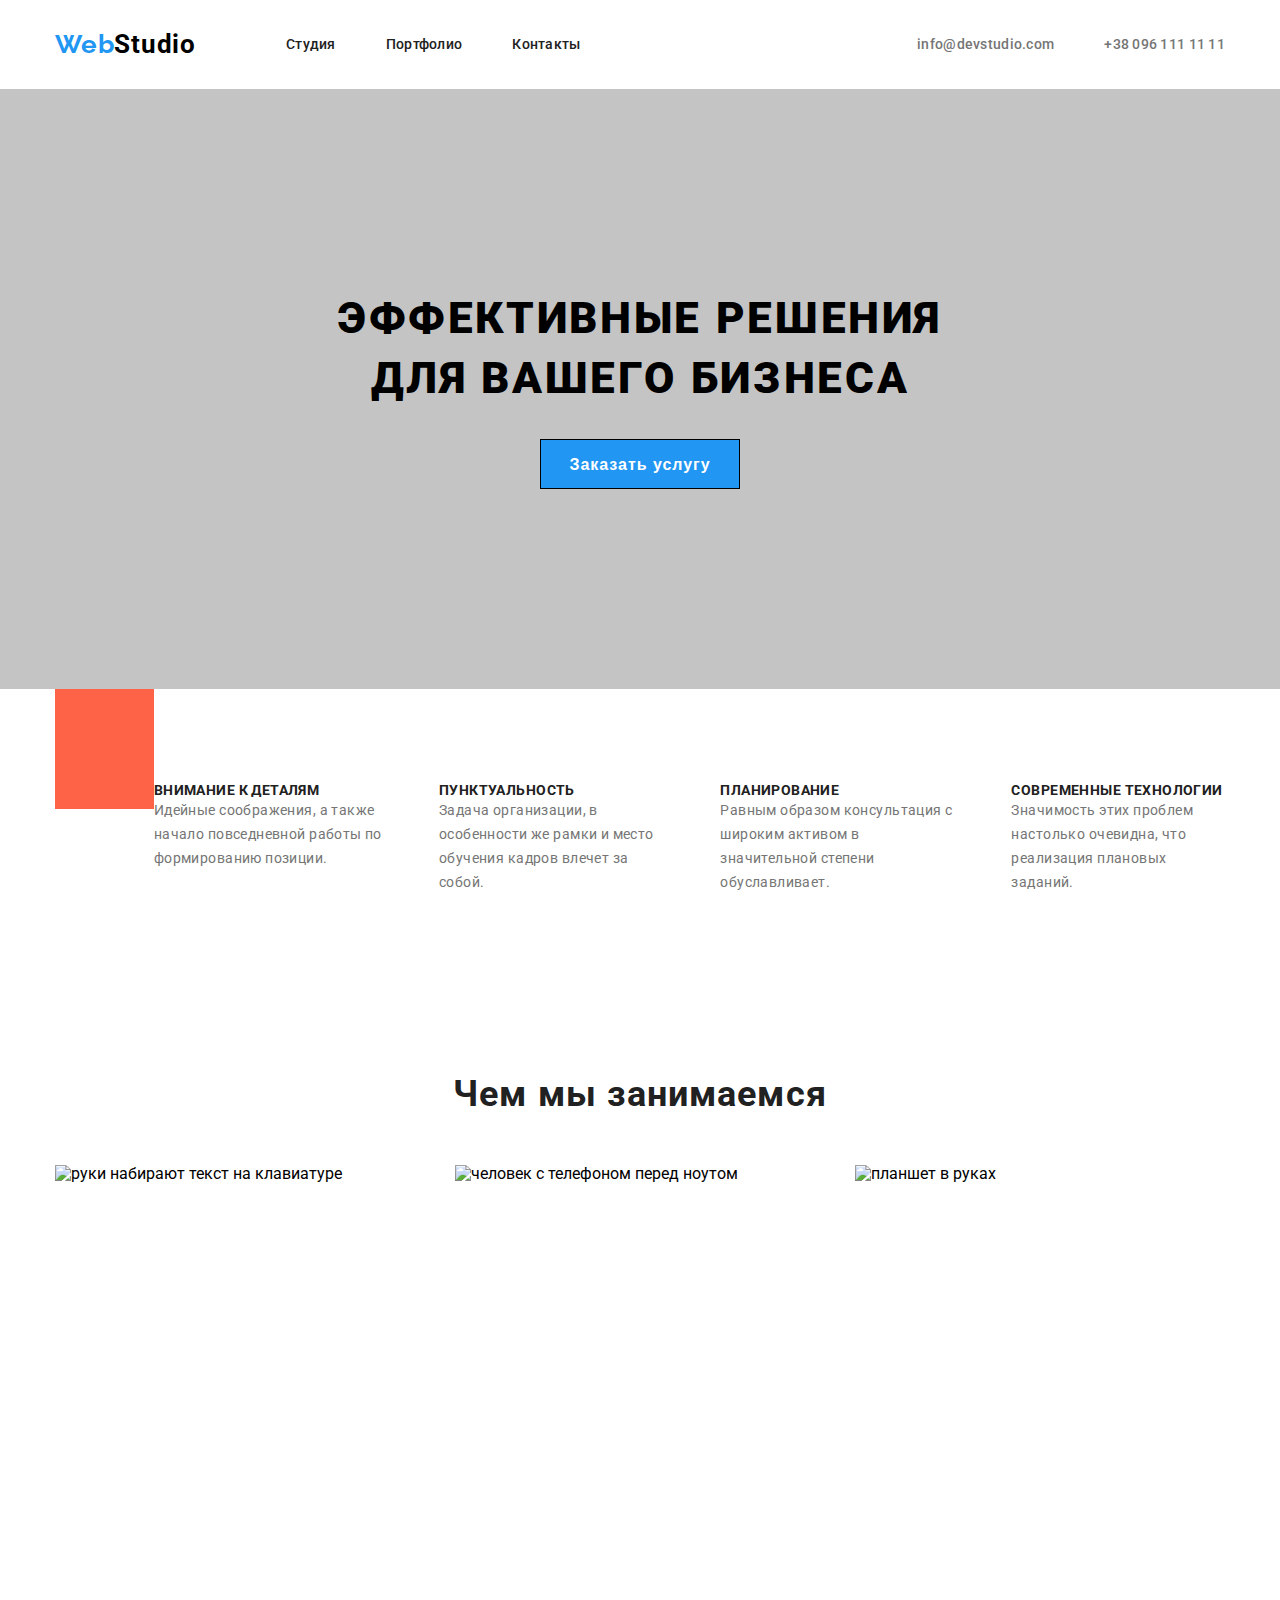
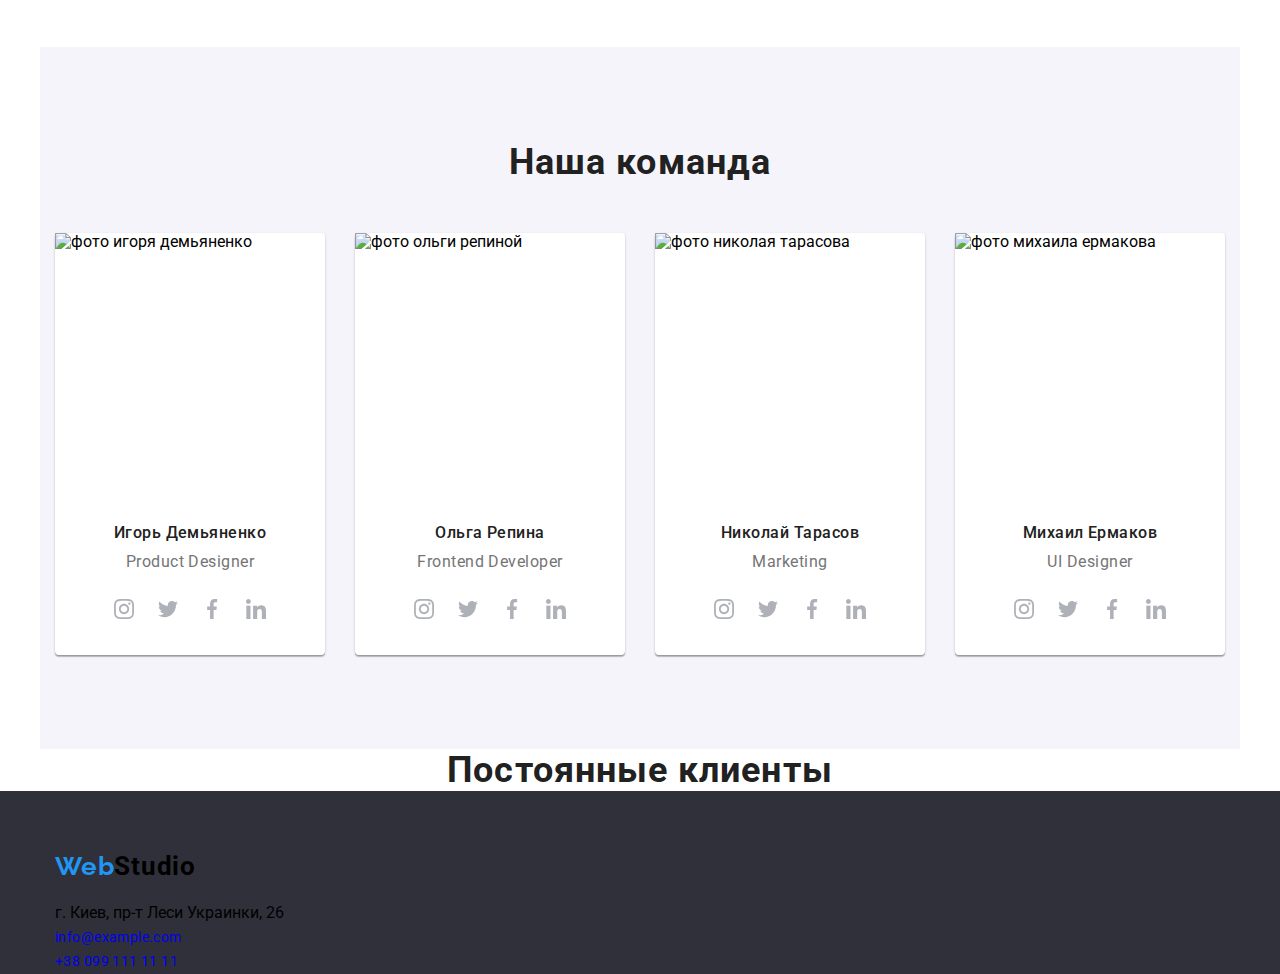
==== index.html @ 0507ba80 "делает соц сети" ====
<!DOCTYPE html>
<html lang="ru">
  <head>
    <meta charset="UTF-8" />
    <meta name="viewport" content="width=device-width, initial-scale=1.0" />
    <title>Web Studio</title>
    <link
      rel="stylesheet"
      href="https://cdnjs.cloudflare.com/ajax/libs/modern-normalize/1.0.0/modern-normalize.css"
    />
    <link
      href="https://fonts.googleapis.com/css2?family=Raleway:wght@700&family=Roboto:wght@400;500;700;900&display=swap"
      rel="stylesheet"
    />
    <link rel="stylesheet" href="./css/style.css" />
  </head>
  <body>
    <!--HEADER-->
  <header class="header">
    <div class="container">
      <nav class="navigation">
        <a class="logo-link link" href="index.html" aria-label="logo Webstudio"><span class="logo">Web</span>Studio</a>
        <ul class="navigation-list list">
          <li class="navigation-list-item">
            <a class="navigation-list-link link" href="">Студия</a>
          </li>
          <li class="navigation-list-item">
            <a class="navigation-list-link link" href="portfolio.html">Портфолио</a>
          </li>
          <li class="navigation-list-item">
            <a class="navigation-list-link link" href="">Контакты</a>
          </li>
        </ul>
      </nav>
      <address class="address">
        <ul class="navigation-list">
          <li class="list">
            <a class="mail-list-link link" href="mailto:info@devstudio.com">info@devstudio.com</a>
          </li>
          <li class="list">
            <a class="tel-list-link link" href="tel:+380961111111">+38 096 111 11 11</a>
          </li>
        </ul>
      </address>
    </div>
  </header>
    <main>
      <!--HERO-->
      <section class="hero">
        <div class="container">
          <h1 class="hero-title">
            Эффективные решения <br />
            для вашего бизнеса
          </h1>
          <button class="modal-btn" type="button">Заказать услугу</button>
          </section>

        </div>


      <!--ADVANTAGES-->
      <section class="advantages">
        <div class="container">
          <h2 class="is-hidden">Наши преимущества</h2>
          <ul class="advantages-list list">
            <li class="advantages-list-item icon-group">
              <h3 class="advantages-title">Внимание к деталям</h3>
              <p class="advantages-description">
                Идейные соображения, а также начало повседневной работы по
                формированию позиции.
              </p>
            </li>
            <li class="advantages-list-item">
              <h3 class="advantages-title">Пунктуальность</h3>
              <p class="advantages-description">
                Задача организации, в особенности же рамки и место обучения
                кадров влечет за собой.
              </p>
            </li>
            <li class="advantages-list-item">
              <h3 class="advantages-title">Планирование</h3>
              <p class="advantages-description">
                Равным образом консультация с широким активом в значительной
                степени обуславливает.
              </p>
            </li>
            <li class="advantages-list-item">
              <h3 class="advantages-title">Современные технологии</h3>
              <p class="advantages-description">
                Значимость этих проблем настолько очевидна, что реализация
                плановых заданий.
              </p>
            </li>
          </ul>
        </div>
      </section>

      <!--DIRECTION-->
      <section class="direction">
        <div class="container">
          <h2 class="title">Чем мы занимаемся</h2>
          <ul class="direction-list list">
            <li class="direction-list-item">
              <img class="direction-list-img" src="./img/our-work/img-1.png" alt="руки набирают текст на клавиатуре" height="294"
                width="370" />
            </li>
            <li class="direction-list-item">
              <img class="direction-list-img" src="./img/our-work/img-2.png" alt="человек с телефоном перед ноутом" height="294"
                width="370" />
            </li>
            <li class="direction-list-item">
              <img class="direction-list-img" src="./img/our-work/img-3.png" alt="планшет в руках" height="294" width="370" />
            </li>

        </div>
        
        </ul>
      </section>

      <!--TEAM-->
      <section class="team">
        <div class="container">
              <h2 class="title">Наша команда</h2>
              <ul class="team-list list">
                <li class="team-list-item">
                  <div class="team-box">
                  <img class="team-list-img" src="./img/our-team/igor.jpg" alt="фото игоря демьяненко" height="260" width="270" />
                  <h3 class="team-name">Игорь Демьяненко</h3>
                  <p class="team-position">Product Designer</p>
                  <ul class="social-link link">
                  <li class="social-list-item list"> <a class="social-list-link" href="">
                    <svg class="social-icon">
                      <use href="./img/sprite.svg#icon-instagram-2"></use></svg>

                  </a>
                </li>
                <li class="social-list-item list"> <a class="social-list-link" href="">
                    <svg class="social-icon">
                      <use href="./img/sprite.svg#icon-twitter-1"></use>
                    </svg>
                
                  </a>
                </li>
                <li class="social-list-item list"> <a class="social-list-link" href="">
                    <svg class="social-icon">
                      <use href="./img/sprite.svg#icon-facebook-1"></use>
                    </svg>
                
                  </a>
                </li>
                <li class="social-list-item list"> <a class="social-list-link" href="">
                    <svg class="social-icon">
                      <use href="./img/sprite.svg#icon-linkedin-1"></use>
                    </svg>
                
                  </a>
                </li>
                </ul>
                                                      
                  </div>
                </li>
                <li class="team-list-item">
                  <div class="team-box">                 
                  <img class="team-list-img" src="./img/our-team/olga.jpg" alt="фото ольги репиной" height="260" width="270" />
                  <h3 class="team-name">Ольга Репина</h3>
                  <p class="team-position">Frontend Developer</p>
                  <ul class="social-link link">
                    <li class="social-list-item list"> <a class="social-list-link" href="">
                        <svg class="social-icon">
                          <use href="./img/sprite.svg#icon-instagram-2"></use>
                        </svg>
                  
                      </a>
                    </li>
                    <li class="social-list-item list"> <a class="social-list-link" href="">
                        <svg class="social-icon">
                          <use href="./img/sprite.svg#icon-twitter-1"></use>
                        </svg>
                  
                      </a>
                    </li>
                    <li class="social-list-item list"> <a class="social-list-link" href="">
                        <svg class="social-icon">
                          <use href="./img/sprite.svg#icon-facebook-1"></use>
                        </svg>
                  
                      </a>
                    </li>
                    <li class="social-list-item list"> <a class="social-list-link" href="">
                        <svg class="social-icon">
                          <use href="./img/sprite.svg#icon-linkedin-1"></use>
                        </svg>
                  
                      </a>
                    </li>
                  </ul>
                  
                  </div>
                </li>
                <li class="team-list-item">
                  <div class="team-box">
                  <img class="team-list-img" src="./img/our-team/nokolay.jpg" alt="фото николая тарасова" height="260" width="270" />
                  <h3 class="team-name">Николай Тарасов</h3>
                  <p class="team-position">Marketing</p>
                  <ul class="social-link link">
                    <li class="social-list-item list"> <a class="social-list-link" href="">
                        <svg class="social-icon">
                          <use href="./img/sprite.svg#icon-instagram-2"></use>
                        </svg>
                  
                      </a>
                    </li>
                    <li class="social-list-item list"> <a class="social-list-link" href="">
                        <svg class="social-icon">
                          <use href="./img/sprite.svg#icon-twitter-1"></use>
                        </svg>
                  
                      </a>
                    </li>
                    <li class="social-list-item list"> <a class="social-list-link" href="">
                        <svg class="social-icon">
                          <use href="./img/sprite.svg#icon-facebook-1"></use>
                        </svg>
                  
                      </a>
                    </li>
                    <li class="social-list-item list"> <a class="social-list-link" href="">
                        <svg class="social-icon">
                          <use href="./img/sprite.svg#icon-linkedin-1"></use>
                        </svg>
                  
                      </a>
                    </li>
                  </ul>
                  </div>
                </li>
                <li class="team-list-item">
                  <div class="team-box">
                  <img class="team-list-img" src="./img/our-team/mikhail.jpg" alt="фото михаила ермакова" height="260" width="270" />
                  <h3 class="team-name">Михаил Ермаков</h3>
                  <p class="team-position">UI Designer</p>
                  <ul class="social-link link">
                    <li class="social-list-item list"> <a class="social-list-link" href="">
                        <svg class="social-icon">
                          <use href="./img/sprite.svg#icon-instagram-2"></use>
                        </svg>
                  
                      </a>
                    </li>
                    <li class="social-list-item list"> <a class="social-list-link" href="">
                        <svg class="social-icon">
                          <use href="./img/sprite.svg#icon-twitter-1"></use>
                        </svg>
                  
                      </a>
                    </li>
                    <li class="social-list-item list"> <a class="social-list-link" href="">
                        <svg class="social-icon">
                          <use href="./img/sprite.svg#icon-facebook-1"></use>
                        </svg>
                  
                      </a>
                    </li>
                    <li class="social-list-item list"> <a class="social-list-link" href="">
                        <svg class="social-icon">
                          <use href="./img/sprite.svg#icon-linkedin-1"></use>
                        </svg>
                  
                      </a>
                    </li>
                  </ul>
                  </div>
                </li>
              </ul>
        </div>
          </section>

          <!--CUSTOMERS-->
          <section class="customers">
            <div class="container">
              <h2 class="title">Постоянные клиенты</h2>


            </div>

          </section>
    </main>

    <!--FOOTER-->
    <footer class="footer">
      <div class="container">
              <address class="address">
                <a class="logo-link link" href="index.html" aria-label="logo Webstudio"><span class="logo">Web</span>Studio</a>
                <ul class="footer-list list">
                  <li class="footer-list">
                    <a class="footer-address" href="https://goo.gl/maps/J5WfbZzFMy24R57X9"></a>
                    г. Киев, пр-т Леси Украинки, 26
                  </li>
                  <li class="footer-list">
                    <a class="footer-info link" href="mailto:info@example.com">info@example.com</a>
                  </li>
                  <li class="footer-list">
                    <a class="footer-info link" href="tel:+380991111111">+38 099 111 11 11</a>
                  </li>
                </ul>
              </address>

      </div>

    </footer>
  </body>
</html>
---- css/style.css ----
:root {
  --main-font: "Roboto", sans-serif;
  --secondary-font: "Ralewey", sans-serif;
  --accent-color: #2196f3;
  --main-color: #212121;
}

*,
*::before,
*::after {
  margin: 0;
  padding: 0;
}

body {
  font-family: var(--main-font);
  font-style: normal;
}

.list {
  list-style: none;
}

.link {
  text-decoration: none;
}

.address {
  font-family: var(--main-font);
  font-style: normal;
}

.container {
  width: 1200px;
  padding-left: 15px;
  padding-right: 15px;
  margin-left: auto;
  margin-right: auto;
}

img {
  display: block;
}

.is-hidden {
  display: none;
}

/* HEADER */
.header {
  padding: 29px 0;
}

.header .container {
  display: flex;
  align-items: center;
}

.navigation-list-item:not(:last-child) {
  margin-right: 50px;
}

.navigation {
  display: flex;
  align-items: center;
}

.navigation-list {
  display: flex;
}

.header .address {
  margin-left: auto;
}

.address .list:not(:last-child) {
  margin-right: 50px;
}

.logo-link {
  font-weight: bold;
  font-size: 26px;
  line-height: 1.19;
  letter-spacing: 0.03em;
  color: #000000;
}

.navigation .logo-link {
  margin-right: 90px;
}

.logo {
  font-family: Raleway;
  font-style: normal;
  font-weight: bold;
  font-size: 26px;
  line-height: 1.19;
  letter-spacing: 0.03em;
  color: #2196f3;
}

.navigation-list-link {
  padding-top: 32px;
  padding-bottom: 32px;
  font-weight: 500;
  font-size: 14px;
  line-height: 1.14;
  letter-spacing: 0.02em;
  color: var(--main-color);
}

.navigation-list-link:hover,
.navigation-list-link:focus,
.mail-list-link:hover,
.mail-list-link:focus,
.tel-list-link:hover,
.tel-list-link:focus {
  color: var(--accent-color);
}

.mail-list-link,
.tel-list-link {
  font-weight: 500;
  font-size: 14px;
  line-height: 1.14;
  letter-spacing: 0.02em;
  color: #757575;
}

/* HERO */

.hero {
  max-width: 1600px;
  height: 600px;
  margin-left: auto;
  margin-right: auto;
  text-align: center;
  background-size: cover;
  background-color: #c4c4c4;
  background-image: url(../img/bg.jpg);
}
/* 
.hero .container{
   background-image: url(../img/Bg.png);
} */

.hero-title {
  font-weight: 900;
  font-size: 44px;
  line-height: 1.36;
  text-align: center;
  letter-spacing: 0.06em;
  text-transform: uppercase;

  padding-top: 200px;
}

.modal-btn {
  align-items: center;
  display: inline-block;
  font-family: var(--secondary-font);
  font-style: normal;
  font-weight: 700;
  font-size: 16px;
  line-height: 1.87;
  text-align: center;
  letter-spacing: 0.06em;
  color: #ffffff;
  background-color: var(--accent-color);
  padding: 10px 28px;
  width: 200px;
  height: 50px;
  border: 1px solid #000000;

  margin-top: 30px;
  margin-bottom: 200px;
}

/* ADVANTAGES */

.advantages-list {
  display: flex;
}

.advantages .container {
  height: 290px;
}

.advatages-list-item {
  width: 270px;
  margin-top: 94px;
}

.advantages-list-item:not(:last-child) {
  margin-right: 55px;
}

.advantages-title {
  font-weight: 700;
  font-size: 14px;
  line-height: 1.14;
  letter-spacing: 0.03em;
  text-transform: uppercase;
  color: var(--main-color);

  margin-top: 94px;
}

.advantages-list::before {
  content: "";
  display: block;
  height: 120px;
  width: 270px;

  background-color: tomato;
  background-repeat: no-repeat;
  background-size: contain;
  background-position: center;
}

.advantages-description {
  font-weight: 400;
  font-size: 14px;
  line-height: 1.71;
  letter-spacing: 0.03em;
  color: #757575;
}

.icon-group::before {
  background-image: url(../img/Group.svg);
  background-repeat: no-repeat;
  background-size: contain;
}

/* DIRECTION */
.direction .container {
  height: 386px;
}

.direction-list {
  display: flex;
  justify-content: space-between;
}

.direction .title {
  margin-top: 94px;
  margin-bottom: 50px;
}

.title {
  font-weight: 700;
  font-size: 36px;
  line-height: 1.17;
  text-align: center;
  letter-spacing: 0.03em;
  color: var(--main-color);
}

/* TEAM */
.team .container {
  background: #f5f4fa;
}

.team .title {
  margin-top: 188px;
  padding-top: 94px;
  padding-bottom: 50px;
}

.team-box {
  width: 270px;
  height: 422px;
  background: #ffffff;
  box-shadow: 0px 2px 1px rgba(0, 0, 0, 0.2), 0px 1px 1px rgba(0, 0, 0, 0.14),
    0px 1px 3px rgba(0, 0, 0, 0.12);
  border-radius: 4px;
}

.team-list {
  display: flex;
}

.team-list-item:not(:last-child) {
  margin-right: 30px;
}

.team-list-item {
  margin-bottom: 94px;
}

.team-name {
  font-weight: 500;
  font-size: 16px;
  line-height: 1.19;
  text-align: center;
  letter-spacing: 0.03em;
  color: var(--main-color);

  margin-top: 30px;
  margin-bottom: 10px;
}

.team-position {
  font-weight: 400;
  font-size: 16px;
  line-height: 1.19;
  text-align: center;
  letter-spacing: 0.03em;
  color: #757575;
}

.social-link {
  display: flex;
  justify-content: center;
  margin-top: 16px;
}

.social-link:not(:last-child) {
  margin-right: 10px;
}

.social-list-link {
  display: flex;
  align-items: center;
  justify-content: center;
  width: 44px;
  height: 44px;
  border-radius: 50%;
  background-color: #ffffff;
}

.social-icon {
  width: 20px;
  height: 20px;
}

/* CUSTOMERS */

.customers .title {
}

/* FOOTER */
.footer {
  background: #2f303a;
}

.footer .logo-link {
  display: inline-block;

  margin-top: 60px;
  margin-bottom: 20px;
}

.footer-list {
  margin-top: ;
}

.footer-address {
  font-weight: 400;
  font-size: 14px;
  line-height: 1.71;
  letter-spacing: 0.03em;
  /* color: #FFFFFF; */
}

.footer-info {
  font-weight: 400;
  font-size: 14px;
  line-height: 1.71;
  letter-spacing: 0.03em;
  /* color: rgba(255, 255, 255, 0.6); */
}

/* PORTFOLIO */
.navigation-filter {
  margin-top: 94px;
  margin-bottom: 34px;
}

.portfolio-title {
  display: none;
}

.portfolio-navigation {
  display: flex;
  justify-content: center;
}

.portfolio-item {
  display: flex;
  flex-wrap: wrap;
}

.portfolio-list {
  width: 370px;
  margin-right: 30px;
}

.portfolio-list:nth-child(3n) {
  margin-right: 0;
}

.portfolio-list:nth-last-child(-n + 3) {
  margin-bottom: 0;
}

.filter-btn {
  font-family: var(--main-font);
  font-style: normal;
  font-weight: 500;
  font-size: 16px;
  line-height: 1.62;
  text-align: center;
  letter-spacing: 0.03em;
  color: var(--main-color);

  margin-right: 8px;
}

.filter-btn:hover,
.filter-btn:focus {
  color: #ffffff;
}

.subtitle {
  font-weight: 700;
  font-size: 18px;
  line-height: 2;
  letter-spacing: 0.06em;
  color: var(--main-color);
}

.portfolio-text {
  font-weight: 400;
  font-size: 16px;
  line-height: 1.87;
  letter-spacing: 0.03em;
  color: #757575;
}
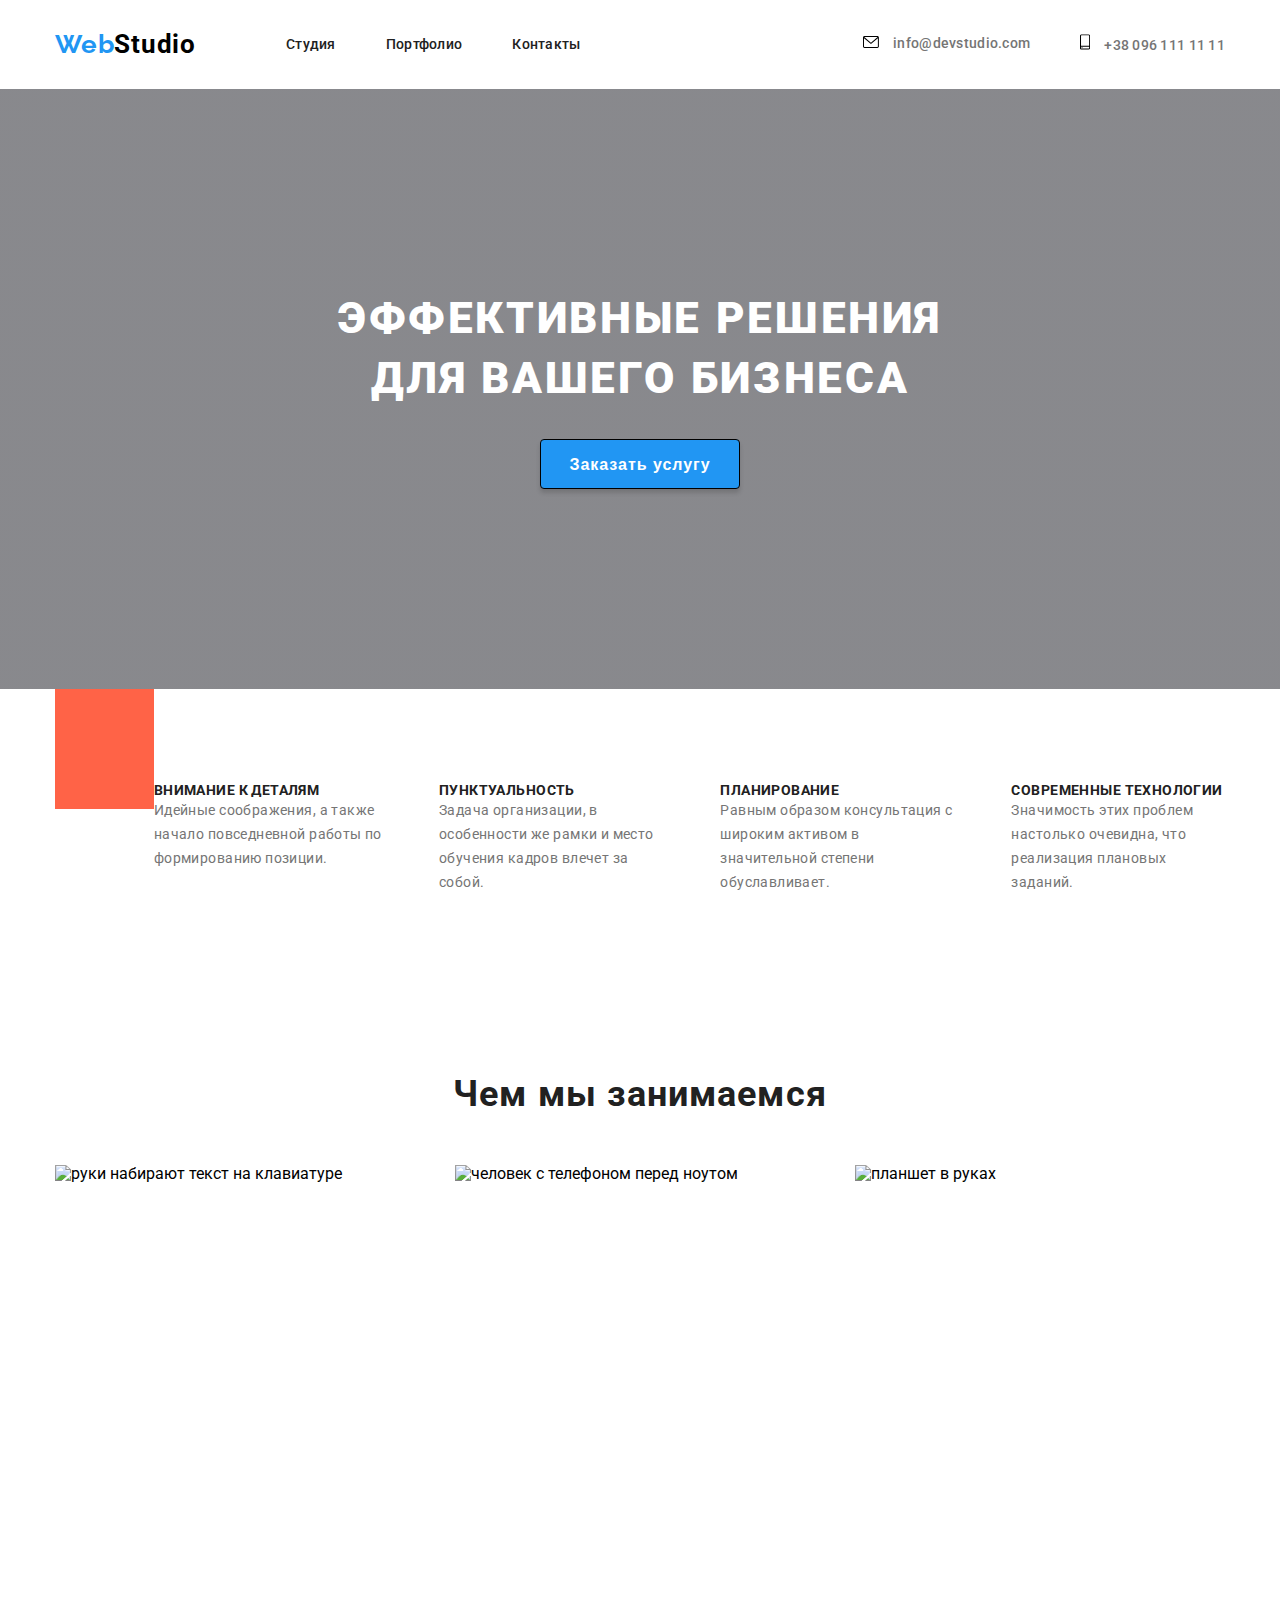
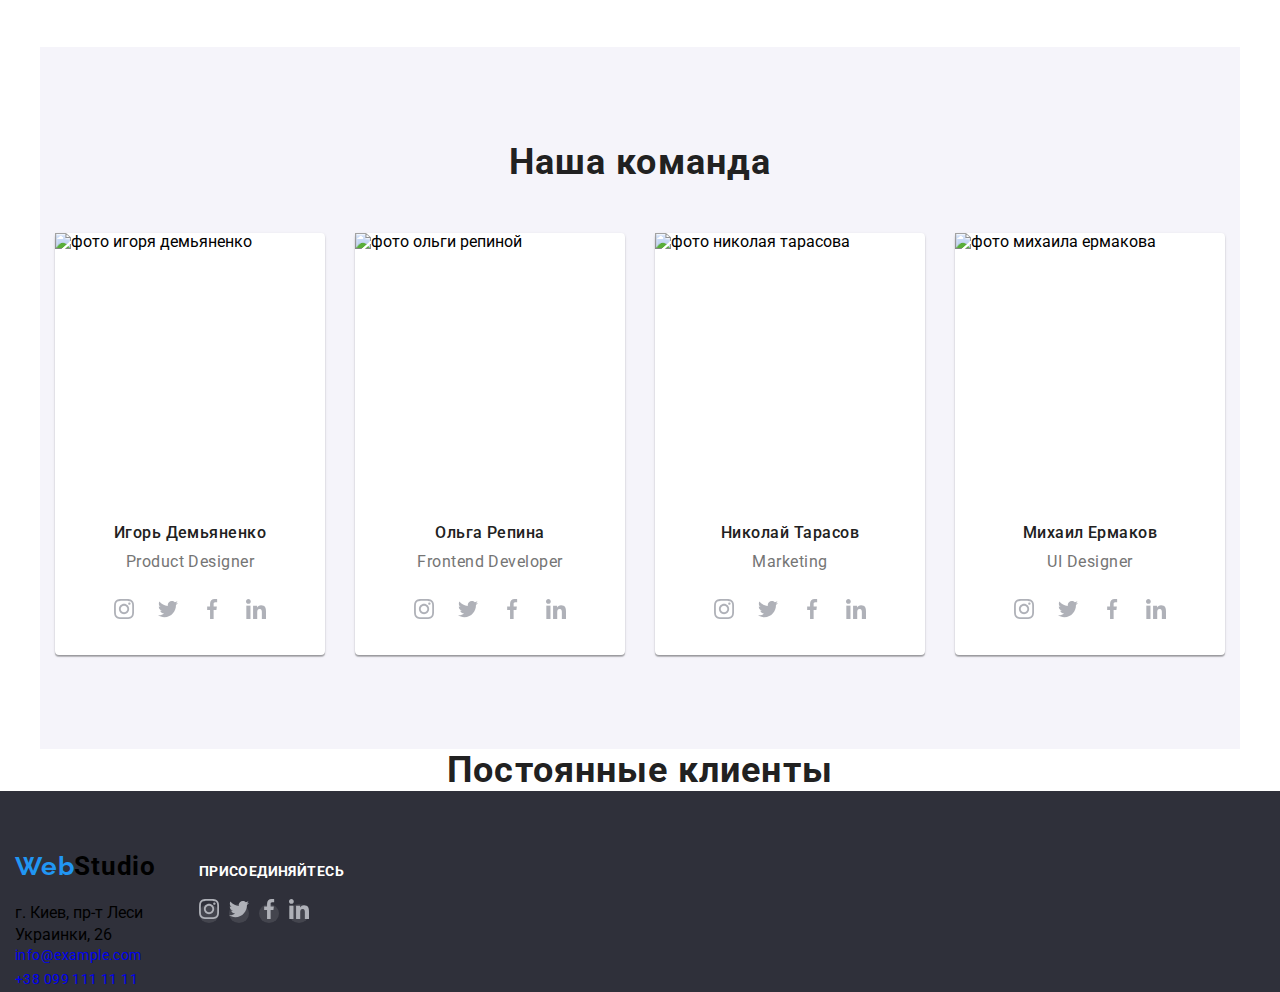
==== commit 19cac4cb: "изменяет стили" ====
--- a/index.html
+++ b/index.html
@@ -35,10 +35,20 @@
       <address class="address">
         <ul class="navigation-list">
           <li class="list">
+            <div class="mail">
+            <svg class="header-icon" width=16px height=12px>
+              <use href="./img/sprite.svg#icon-envelope-1"></use>
+            </svg>
             <a class="mail-list-link link" href="mailto:info@devstudio.com">info@devstudio.com</a>
+            </div>
           </li>
           <li class="list">
+            <div class="tel">
+            <svg class="header-icon" width=10px height=16px>
+              <use href="./img/sprite.svg#icon-smartphone"></use>
+            </svg>
             <a class="tel-list-link link" href="tel:+380961111111">+38 096 111 11 11</a>
+            </div>
           </li>
         </ul>
       </address>
@@ -305,6 +315,43 @@
                 </ul>
               </address>
 
+
+
+      </div>
+
+      <div class="social-footer-link">
+        <h2 class="footer-title">ПРИСОЕДИНЯЙТЕСЬ</h2>
+        <ul class="social-link-footer">
+        <li class="footer-social-list list"> <a class="footer-social-link" href="">
+            <svg class="social-icon-footer">
+              <use href="./img/sprite.svg#icon-instagram-2"></use>
+            </svg>
+        
+          </a>
+        </li>
+        <li class="fooret-social-list list"> <a class="footer-social-link" href="">
+            <svg class="social-icon-footer">
+              <use href="./img/sprite.svg#icon-twitter-1"></use>
+            </svg>
+        
+          </a>
+        </li>
+        <li class="footer-social-list list"> <a class="footer-social-link" href="">
+            <svg class="social-icon-footer">
+              <use href="./img/sprite.svg#icon-facebook-1"></use>
+            </svg>
+        
+          </a>
+        </li>
+        <li class="footer-social-list list"> <a class="footer-social-link" href="">
+            <svg class="social-icon-footer">
+              <use href="./img/sprite.svg#icon-linkedin-1"></use>
+            </svg>
+        
+          </a>
+        </li>
+      </ul>
+
       </div>
 
     </footer>
--- a/css/style.css
+++ b/css/style.css
@@ -127,6 +127,20 @@
   color: #757575;
 }
 
+.mail {
+  align-items: center;
+}
+
+.mail:hover .header-icon,
+.tel:hover .header-icon {
+  fill: var(--accent-color);
+}
+
+.header-icon {
+  display: inline-block;
+  margin-right: 10px;
+}
+
 /* HERO */
 
 .hero {
@@ -137,7 +151,11 @@
   text-align: center;
   background-size: cover;
   background-color: #c4c4c4;
-  background-image: url(../img/bg.jpg);
+  background-image: linear-gradient(
+      rgba(47, 48, 58, 0.4),
+      rgba(47, 48, 58, 0.4)
+    ),
+    url(../img/bg.jpg);
 }
 /* 
 .hero .container{
@@ -151,6 +169,7 @@
   text-align: center;
   letter-spacing: 0.06em;
   text-transform: uppercase;
+  color: #ffffff;
 
   padding-top: 200px;
 }
@@ -171,6 +190,8 @@
   width: 200px;
   height: 50px;
   border: 1px solid #000000;
+  box-shadow: 0px 4px 4px rgba(0, 0, 0, 0.15);
+  border-radius: 4px;
 
   margin-top: 30px;
   margin-bottom: 200px;
@@ -332,6 +353,23 @@
 .social-icon {
   width: 20px;
   height: 20px;
+  fill: #afb1b8;
+}
+
+.social-list-link:hover {
+  background-color: var(--accent-color);
+}
+
+.social-list-link:hover .social-icon {
+  fill: #ffffff;
+}
+
+.footer-social-link {
+  width: 44px;
+  height: 44px;
+  border-radius: 50%;
+  margin-right: 10px;
+  background: rgba(255, 255, 255, 0.1);
 }
 
 /* CUSTOMERS */
@@ -342,6 +380,7 @@
 /* FOOTER */
 .footer {
   background: #2f303a;
+  display: flex;
 }
 
 .footer .logo-link {
@@ -369,6 +408,43 @@
   line-height: 1.71;
   letter-spacing: 0.03em;
   /* color: rgba(255, 255, 255, 0.6); */
+}
+
+.footer-title {
+  font-weight: 700;
+  font-size: 14px;
+  line-height: 16px;
+  letter-spacing: 0.03em;
+  text-transform: uppercase;
+
+  color: #ffffff;
+  margin-right: 936px;
+  margin-top: 72px;
+}
+
+.footer-social-link {
+  width: 44px;
+  height: 44px;
+  border-radius: 50%;
+}
+
+.social-link-footer {
+  display: flex;
+  margin-top: 20px;
+}
+
+.social-icon-footer {
+  width: 20px;
+  height: 20px;
+  fill: #afb1b8;
+}
+
+.footer-social-link:hover {
+  background-color: var(--accent-color);
+}
+
+.footer-social-list:hover .social-icon-footer {
+  fill: #ffffff;
 }
 
 /* PORTFOLIO */
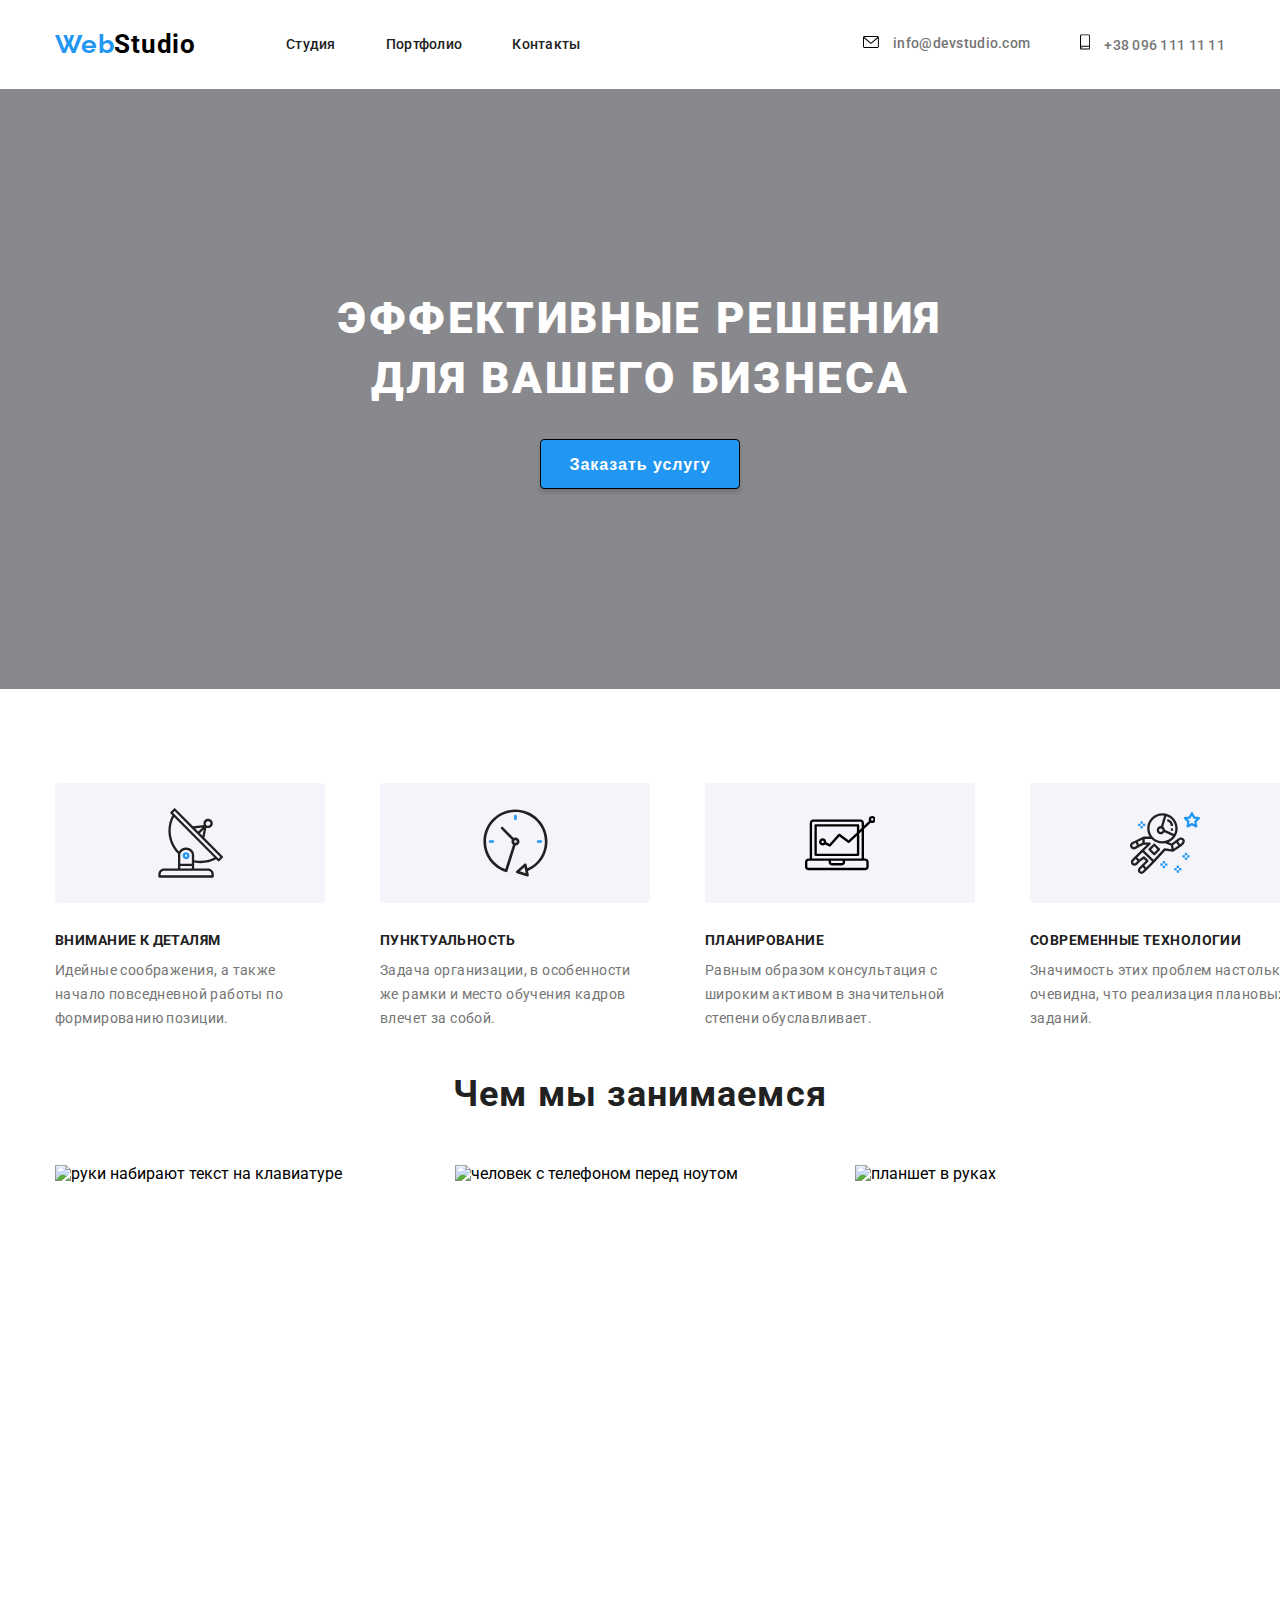
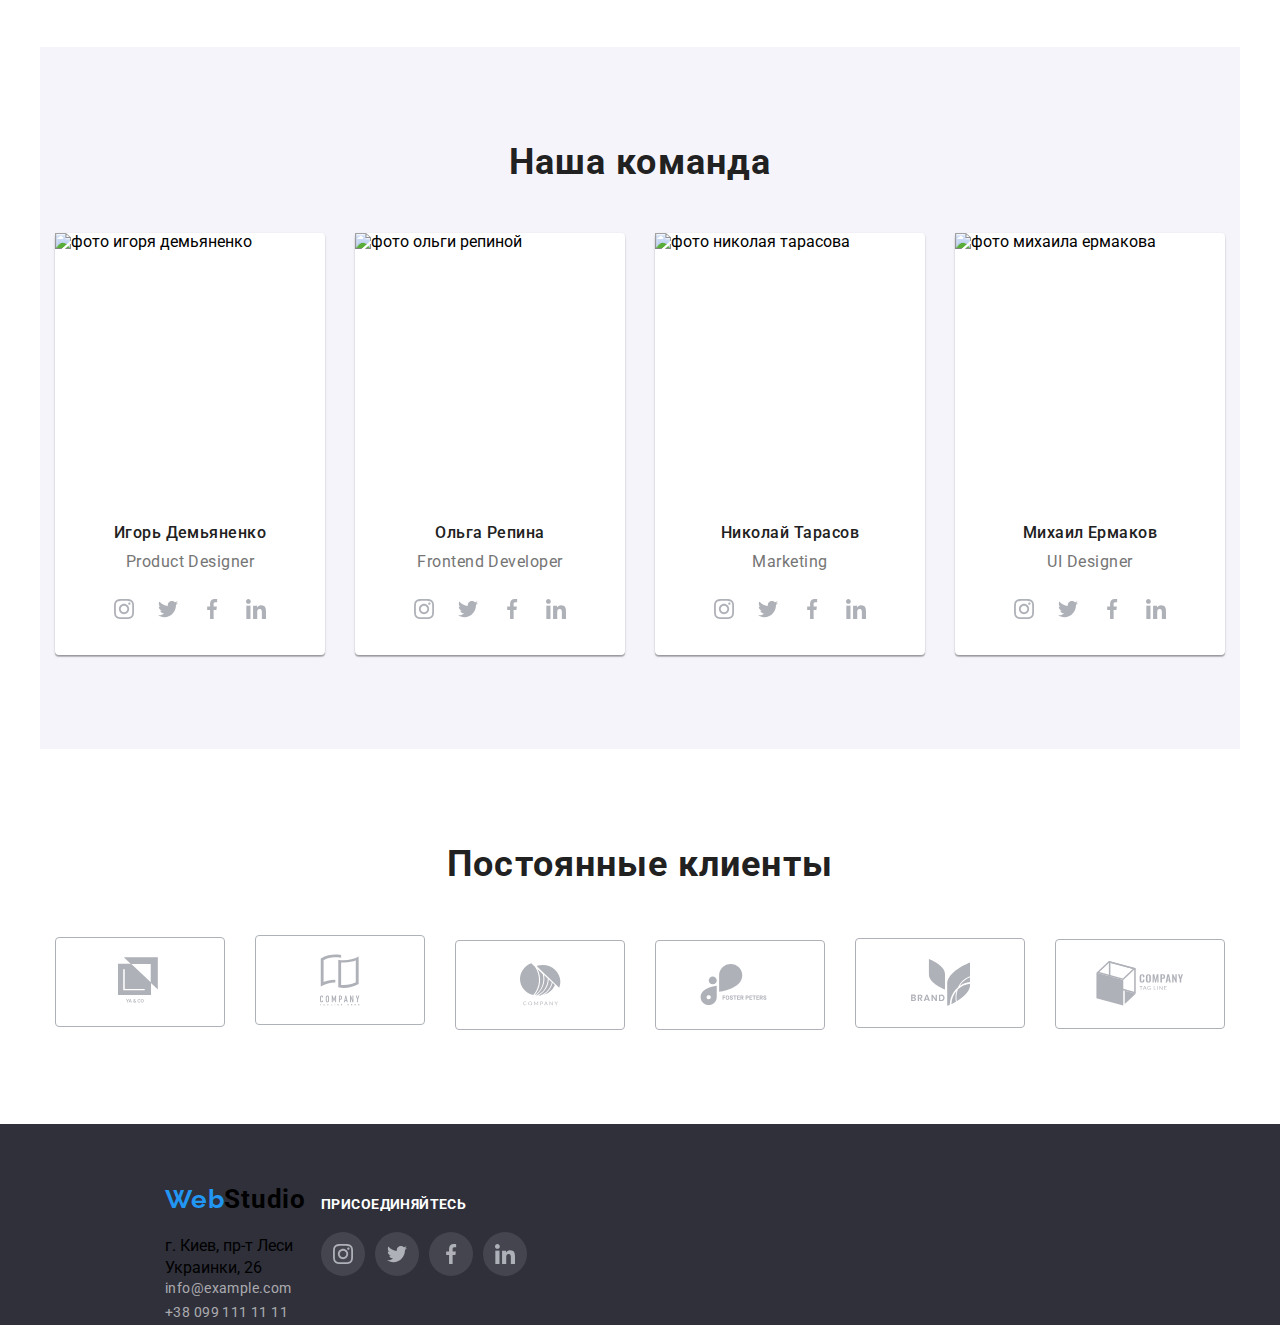
==== commit b2767866: "делает ховер и клиентов" ====
--- a/index.html
+++ b/index.html
@@ -37,7 +37,7 @@
           <li class="list">
             <div class="mail">
             <svg class="header-icon" width=16px height=12px>
-              <use href="./img/sprite.svg#icon-envelope-1"></use>
+              <use href="./img/sprite.svg#envelope"></use>
             </svg>
             <a class="mail-list-link link" href="mailto:info@devstudio.com">info@devstudio.com</a>
             </div>
@@ -45,7 +45,7 @@
           <li class="list">
             <div class="tel">
             <svg class="header-icon" width=10px height=16px>
-              <use href="./img/sprite.svg#icon-smartphone"></use>
+              <use href="./img/sprite.svg#smartphone"></use>
             </svg>
             <a class="tel-list-link link" href="tel:+380961111111">+38 096 111 11 11</a>
             </div>
@@ -71,9 +71,13 @@
       <!--ADVANTAGES-->
       <section class="advantages">
         <div class="container">
+         
           <h2 class="is-hidden">Наши преимущества</h2>
           <ul class="advantages-list list">
-            <li class="advantages-list-item icon-group">
+            <li class="advantages-list-item">
+              <div class="container-svg">
+                <svg class="icon-svg" width= 65px height= 70px><use href="./img/sprite.svg#Group"></use></svg>
+              </div>
               <h3 class="advantages-title">Внимание к деталям</h3>
               <p class="advantages-description">
                 Идейные соображения, а также начало повседневной работы по
@@ -81,6 +85,11 @@
               </p>
             </li>
             <li class="advantages-list-item">
+              <div class="container-svg">
+                <svg class="icon-svg" width=67px height=70px>
+                  <use href="./img/sprite.svg#clock"></use>
+                </svg>
+              </div>
               <h3 class="advantages-title">Пунктуальность</h3>
               <p class="advantages-description">
                 Задача организации, в особенности же рамки и место обучения
@@ -88,6 +97,11 @@
               </p>
             </li>
             <li class="advantages-list-item">
+              <div class="container-svg">
+                <svg class="icon-svg" width=70px height=70px>
+                  <use href="./img/sprite.svg#Vector"></use>
+                </svg>
+              </div>
               <h3 class="advantages-title">Планирование</h3>
               <p class="advantages-description">
                 Равным образом консультация с широким активом в значительной
@@ -95,6 +109,11 @@
               </p>
             </li>
             <li class="advantages-list-item">
+              <div class="container-svg">
+                <svg class="icon-svg" width=70px height=70px>
+                  <use href="./img/sprite.svg#astronaut"></use>
+                </svg>
+              </div>
               <h3 class="advantages-title">Современные технологии</h3>
               <p class="advantages-description">
                 Значимость этих проблем настолько очевидна, что реализация
@@ -140,27 +159,27 @@
                   <ul class="social-link link">
                   <li class="social-list-item list"> <a class="social-list-link" href="">
                     <svg class="social-icon">
-                      <use href="./img/sprite.svg#icon-instagram-2"></use></svg>
+                      <use href="./img/sprite.svg#instagram"></use></svg>
 
                   </a>
                 </li>
                 <li class="social-list-item list"> <a class="social-list-link" href="">
                     <svg class="social-icon">
-                      <use href="./img/sprite.svg#icon-twitter-1"></use>
+                      <use href="./img/sprite.svg#twitter"></use>
                     </svg>
                 
                   </a>
                 </li>
                 <li class="social-list-item list"> <a class="social-list-link" href="">
                     <svg class="social-icon">
-                      <use href="./img/sprite.svg#icon-facebook-1"></use>
+                      <use href="./img/sprite.svg#facebook"></use>
                     </svg>
                 
                   </a>
                 </li>
                 <li class="social-list-item list"> <a class="social-list-link" href="">
                     <svg class="social-icon">
-                      <use href="./img/sprite.svg#icon-linkedin-1"></use>
+                      <use href="./img/sprite.svg#linkedin"></use>
                     </svg>
                 
                   </a>
@@ -177,28 +196,28 @@
                   <ul class="social-link link">
                     <li class="social-list-item list"> <a class="social-list-link" href="">
                         <svg class="social-icon">
-                          <use href="./img/sprite.svg#icon-instagram-2"></use>
-                        </svg>
-                  
-                      </a>
-                    </li>
-                    <li class="social-list-item list"> <a class="social-list-link" href="">
-                        <svg class="social-icon">
-                          <use href="./img/sprite.svg#icon-twitter-1"></use>
-                        </svg>
-                  
-                      </a>
-                    </li>
-                    <li class="social-list-item list"> <a class="social-list-link" href="">
-                        <svg class="social-icon">
-                          <use href="./img/sprite.svg#icon-facebook-1"></use>
-                        </svg>
-                  
-                      </a>
-                    </li>
-                    <li class="social-list-item list"> <a class="social-list-link" href="">
-                        <svg class="social-icon">
-                          <use href="./img/sprite.svg#icon-linkedin-1"></use>
+                          <use href="./img/sprite.svg#instagram"></use>
+                        </svg>
+                  
+                      </a>
+                    </li>
+                    <li class="social-list-item list"> <a class="social-list-link" href="">
+                        <svg class="social-icon">
+                          <use href="./img/sprite.svg#twitter"></use>
+                        </svg>
+                  
+                      </a>
+                    </li>
+                    <li class="social-list-item list"> <a class="social-list-link" href="">
+                        <svg class="social-icon">
+                          <use href="./img/sprite.svg#facebook"></use>
+                        </svg>
+                  
+                      </a>
+                    </li>
+                    <li class="social-list-item list"> <a class="social-list-link" href="">
+                        <svg class="social-icon">
+                          <use href="./img/sprite.svg#linkedin"></use>
                         </svg>
                   
                       </a>
@@ -215,28 +234,28 @@
                   <ul class="social-link link">
                     <li class="social-list-item list"> <a class="social-list-link" href="">
                         <svg class="social-icon">
-                          <use href="./img/sprite.svg#icon-instagram-2"></use>
-                        </svg>
-                  
-                      </a>
-                    </li>
-                    <li class="social-list-item list"> <a class="social-list-link" href="">
-                        <svg class="social-icon">
-                          <use href="./img/sprite.svg#icon-twitter-1"></use>
-                        </svg>
-                  
-                      </a>
-                    </li>
-                    <li class="social-list-item list"> <a class="social-list-link" href="">
-                        <svg class="social-icon">
-                          <use href="./img/sprite.svg#icon-facebook-1"></use>
-                        </svg>
-                  
-                      </a>
-                    </li>
-                    <li class="social-list-item list"> <a class="social-list-link" href="">
-                        <svg class="social-icon">
-                          <use href="./img/sprite.svg#icon-linkedin-1"></use>
+                          <use href="./img/sprite.svg#instagram"></use>
+                        </svg>
+                  
+                      </a>
+                    </li>
+                    <li class="social-list-item list"> <a class="social-list-link" href="">
+                        <svg class="social-icon">
+                          <use href="./img/sprite.svg#twitter"></use>
+                        </svg>
+                  
+                      </a>
+                    </li>
+                    <li class="social-list-item list"> <a class="social-list-link" href="">
+                        <svg class="social-icon">
+                          <use href="./img/sprite.svg#facebook"></use>
+                        </svg>
+                  
+                      </a>
+                    </li>
+                    <li class="social-list-item list"> <a class="social-list-link" href="">
+                        <svg class="social-icon">
+                          <use href="./img/sprite.svg#linkedin"></use>
                         </svg>
                   
                       </a>
@@ -252,28 +271,28 @@
                   <ul class="social-link link">
                     <li class="social-list-item list"> <a class="social-list-link" href="">
                         <svg class="social-icon">
-                          <use href="./img/sprite.svg#icon-instagram-2"></use>
-                        </svg>
-                  
-                      </a>
-                    </li>
-                    <li class="social-list-item list"> <a class="social-list-link" href="">
-                        <svg class="social-icon">
-                          <use href="./img/sprite.svg#icon-twitter-1"></use>
-                        </svg>
-                  
-                      </a>
-                    </li>
-                    <li class="social-list-item list"> <a class="social-list-link" href="">
-                        <svg class="social-icon">
-                          <use href="./img/sprite.svg#icon-facebook-1"></use>
-                        </svg>
-                  
-                      </a>
-                    </li>
-                    <li class="social-list-item list"> <a class="social-list-link" href="">
-                        <svg class="social-icon">
-                          <use href="./img/sprite.svg#icon-linkedin-1"></use>
+                          <use href="./img/sprite.svg#instagram"></use>
+                        </svg>
+                  
+                      </a>
+                    </li>
+                    <li class="social-list-item list"> <a class="social-list-link" href="">
+                        <svg class="social-icon">
+                          <use href="./img/sprite.svg#twitter"></use>
+                        </svg>
+                  
+                      </a>
+                    </li>
+                    <li class="social-list-item list"> <a class="social-list-link" href="">
+                        <svg class="social-icon">
+                          <use href="./img/sprite.svg#facebook"></use>
+                        </svg>
+                  
+                      </a>
+                    </li>
+                    <li class="social-list-item list"> <a class="social-list-link" href="">
+                        <svg class="social-icon">
+                          <use href="./img/sprite.svg#linkedin"></use>
                         </svg>
                   
                       </a>
@@ -289,6 +308,38 @@
           <section class="customers">
             <div class="container">
               <h2 class="title">Постоянные клиенты</h2>
+              <ul class="customers-list list">
+                <li class="customer-icon">
+                  <svg class="customer-svg" width=44px height=49px>
+                     <use href="./img/sprite.svg#logo1"></use>
+                  </svg>
+                </li>
+                <li class="customer-icon">
+                  <svg class="customer-svg" width=40px height=52px>
+                    <use href="./img/sprite.svg#logo2"></use>
+                  </svg>
+                </li>
+                <li class="customer-icon">
+                  <svg class="customer-svg" width=41px height=43px>
+                    <use href="./img/sprite.svg#logo3"></use>
+                  </svg>
+                </li>
+                <li class="customer-icon">
+                  <svg class="customer-svg" width=80px height=42px>
+                    <use href="./img/sprite.svg#logo4"></use>
+                  </svg>
+                </li>
+                <li class="customer-icon">
+                  <svg class="customer-svg" width=59px height=47px>
+                    <use href="./img/sprite.svg#logo5"></use>
+                  </svg>
+                </li>
+                <li class="customer-icon">
+                  <svg class="customer-svg" width=88px height=45px>
+                    <use href="./img/sprite.svg#logo6"></use>
+                  </svg>
+                </li>
+              </ul>
 
 
             </div>
@@ -300,6 +351,7 @@
     <footer class="footer">
       <div class="container">
               <address class="address">
+                <div class="left-footer">
                 <a class="logo-link link" href="index.html" aria-label="logo Webstudio"><span class="logo">Web</span>Studio</a>
                 <ul class="footer-list list">
                   <li class="footer-list">
@@ -313,39 +365,37 @@
                     <a class="footer-info link" href="tel:+380991111111">+38 099 111 11 11</a>
                   </li>
                 </ul>
+                </div>
               </address>
-
-
-
-      </div>
+     </div>
 
       <div class="social-footer-link">
         <h2 class="footer-title">ПРИСОЕДИНЯЙТЕСЬ</h2>
         <ul class="social-link-footer">
         <li class="footer-social-list list"> <a class="footer-social-link" href="">
             <svg class="social-icon-footer">
-              <use href="./img/sprite.svg#icon-instagram-2"></use>
-            </svg>
-        
-          </a>
-        </li>
-        <li class="fooret-social-list list"> <a class="footer-social-link" href="">
-            <svg class="social-icon-footer">
-              <use href="./img/sprite.svg#icon-twitter-1"></use>
+              <use href="./img/sprite.svg#instagram"></use>
             </svg>
         
           </a>
         </li>
         <li class="footer-social-list list"> <a class="footer-social-link" href="">
             <svg class="social-icon-footer">
-              <use href="./img/sprite.svg#icon-facebook-1"></use>
+              <use href="./img/sprite.svg#twitter"></use>
             </svg>
         
           </a>
         </li>
         <li class="footer-social-list list"> <a class="footer-social-link" href="">
             <svg class="social-icon-footer">
-              <use href="./img/sprite.svg#icon-linkedin-1"></use>
+              <use href="./img/sprite.svg#facebook"></use>
+            </svg>
+        
+          </a>
+        </li>
+        <li class="footer-social-list list"> <a class="footer-social-link" href="">
+            <svg class="social-icon-footer">
+              <use href="./img/sprite.svg#linkedin"></use>
             </svg>
         
           </a>
--- a/css/style.css
+++ b/css/style.css
@@ -224,19 +224,20 @@
   text-transform: uppercase;
   color: var(--main-color);
 
-  margin-top: 94px;
-}
-
-.advantages-list::before {
-  content: "";
-  display: block;
+  margin-bottom: 10px;
+}
+
+.container-svg {
+  display: flex;
   height: 120px;
   width: 270px;
-
-  background-color: tomato;
   background-repeat: no-repeat;
-  background-size: contain;
-  background-position: center;
+  justify-content: center;
+  align-items: center;
+  background: #f5f4fa;
+  border-radius: 4px;
+  margin-top: 94px;
+  margin-bottom: 30px;
 }
 
 .advantages-description {
@@ -247,10 +248,9 @@
   color: #757575;
 }
 
-.icon-group::before {
-  background-image: url(../img/Group.svg);
-  background-repeat: no-repeat;
-  background-size: contain;
+.icon-svg {
+  display: block;
+  align-items: center;
 }
 
 /* DIRECTION */
@@ -375,6 +375,43 @@
 /* CUSTOMERS */
 
 .customers .title {
+  margin-bottom: 50px;
+}
+
+.customer-list {
+  display: flex;
+  justify-content: center;
+  align-items: center;
+}
+
+.customer-icon:not(:last-child) {
+  margin-right: 26px;
+}
+
+.customer-icon:hover,
+.customer-icon:focus {
+  border-color: var(--accent-color);
+  fill: var(--accent-color);
+  cursor: pointer;
+}
+
+.customer-svg {
+  fill: #afb1b8;
+}
+
+.customer-icon {
+  display: inline-flex;
+  background-repeat: no-repeat;
+  justify-content: center;
+  align-items: center;
+  width: 170px;
+  height: 90px;
+
+  border: 1px solid #afb1b8;
+  box-sizing: border-box;
+  border-radius: 4px;
+
+  margin-bottom: 94px;
 }
 
 /* FOOTER */
@@ -383,6 +420,9 @@
   display: flex;
 }
 
+.left-footer {
+  margin-left: 150px;
+}
 .footer .logo-link {
   display: inline-block;
 
@@ -399,7 +439,7 @@
   font-size: 14px;
   line-height: 1.71;
   letter-spacing: 0.03em;
-  /* color: #FFFFFF; */
+  color: #ffffff;
 }
 
 .footer-info {
@@ -407,7 +447,7 @@
   font-size: 14px;
   line-height: 1.71;
   letter-spacing: 0.03em;
-  /* color: rgba(255, 255, 255, 0.6); */
+  color: rgba(255, 255, 255, 0.6);
 }
 
 .footer-title {
@@ -423,6 +463,9 @@
 }
 
 .footer-social-link {
+  display: flex;
+  align-items: center;
+  justify-content: center;
   width: 44px;
   height: 44px;
   border-radius: 50%;
@@ -460,6 +503,22 @@
 .portfolio-navigation {
   display: flex;
   justify-content: center;
+
+  margin-bottom: 50px;
+}
+
+.portfolio-card {
+  width: 370px;
+  height: 404px;
+  background: #ffffff;
+  border: 1px solid #eeeeee;
+  box-sizing: border-box;
+}
+
+.portfolio-card:hover {
+  box-shadow: 0px 1px 1px rgba(0, 0, 0, 0.12), 0px 4px 4px rgba(0, 0, 0, 0.06),
+    1px 4px 6px rgba(0, 0, 0, 0.16);
+  cursor: pointer;
 }
 
 .portfolio-item {
@@ -489,13 +548,34 @@
   text-align: center;
   letter-spacing: 0.03em;
   color: var(--main-color);
+  background: #f5f4fa;
+  border-radius: 4px;
+
+  height: 38px;
+  padding: 6px 22px;
+  border: 1px solid transparent;
+
+  cursor: pointer;
 
   margin-right: 8px;
+}
+
+.portfolio-box {
+  margin-bottom: 94px;
+}
+
+.filter-btn:not(:last-child) {
+  margin-right: 8px;
+}
+
+.portfolio-card {
+  margin-top: 30px;
 }
 
 .filter-btn:hover,
 .filter-btn:focus {
   color: #ffffff;
+  background-color: var(--accent-color);
 }
 
 .subtitle {
@@ -512,4 +592,16 @@
   line-height: 1.87;
   letter-spacing: 0.03em;
   color: #757575;
-}
+  margin-left: 24px;
+}
+
+.subtitle {
+  margin-left: 24px;
+  margin-top: 20px;
+}
+
+/* CUSTOMERS */
+
+.title {
+  margin-top: 94px;
+}
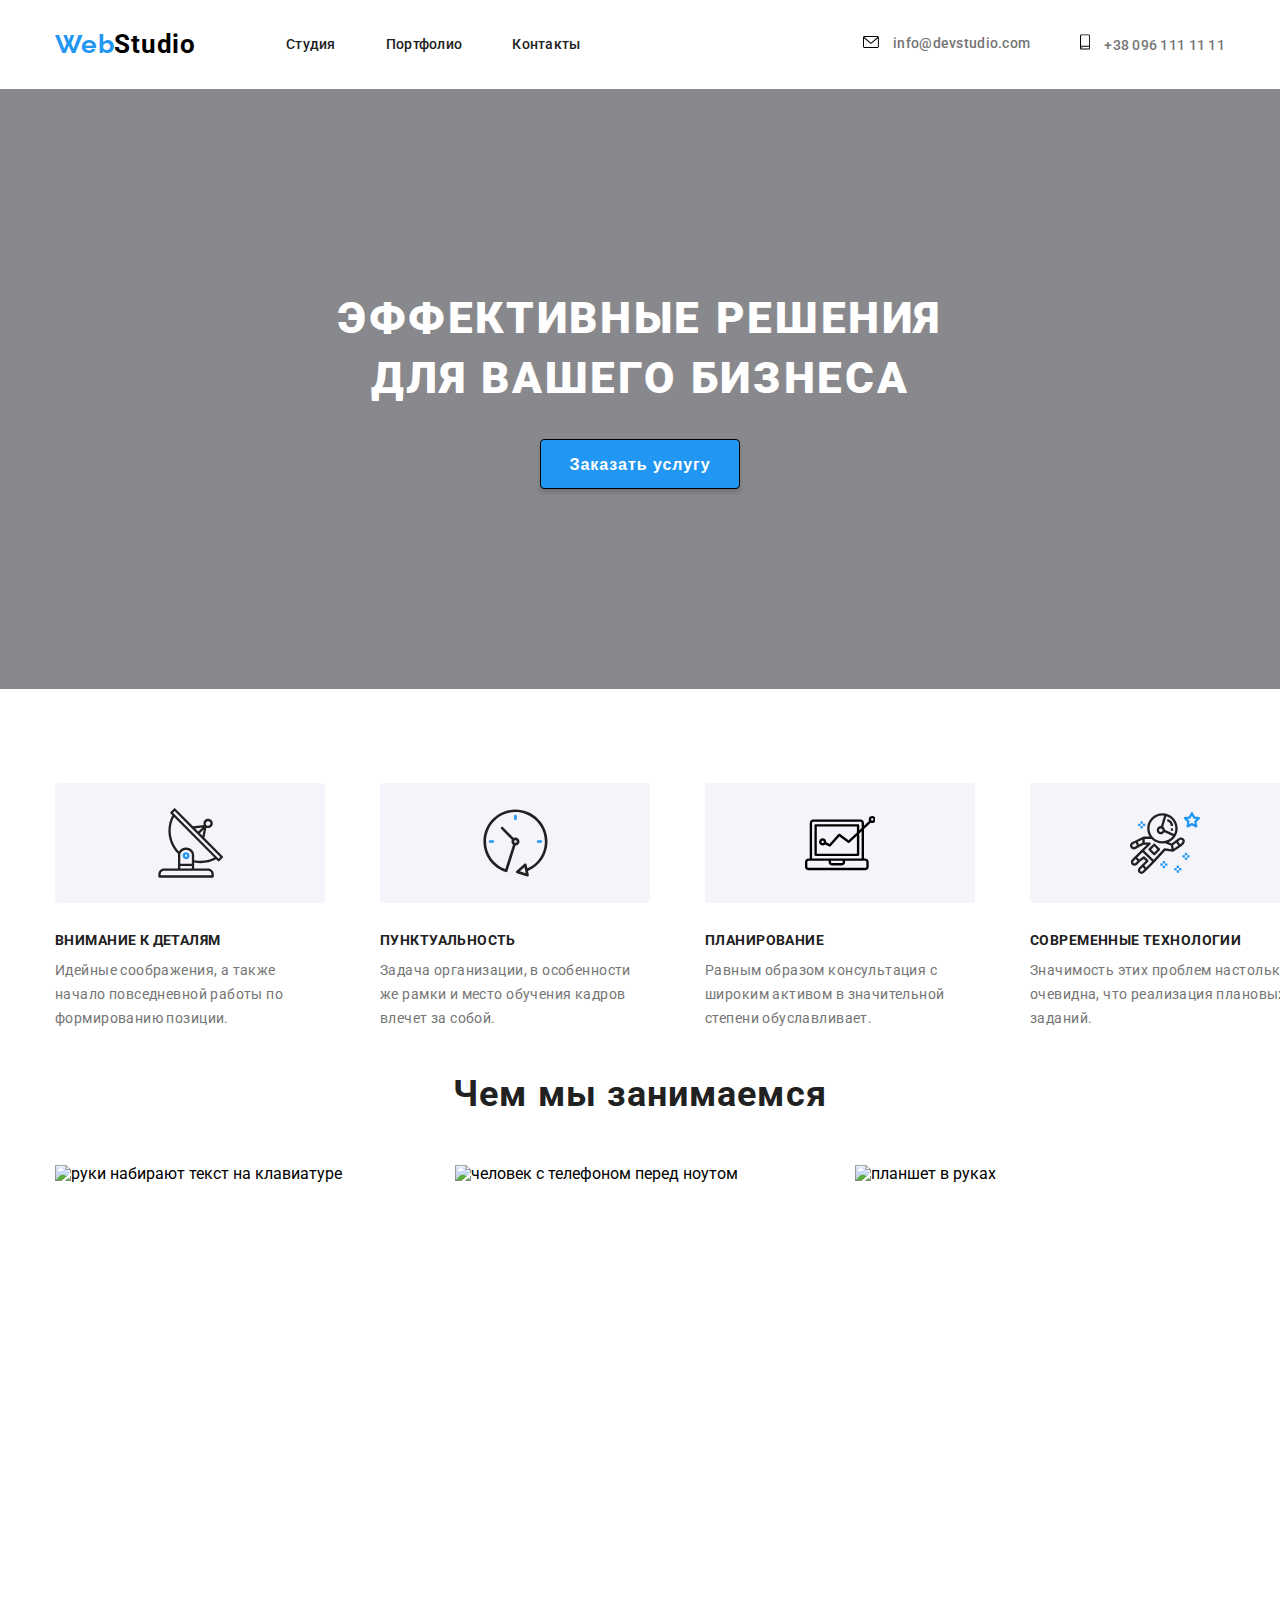
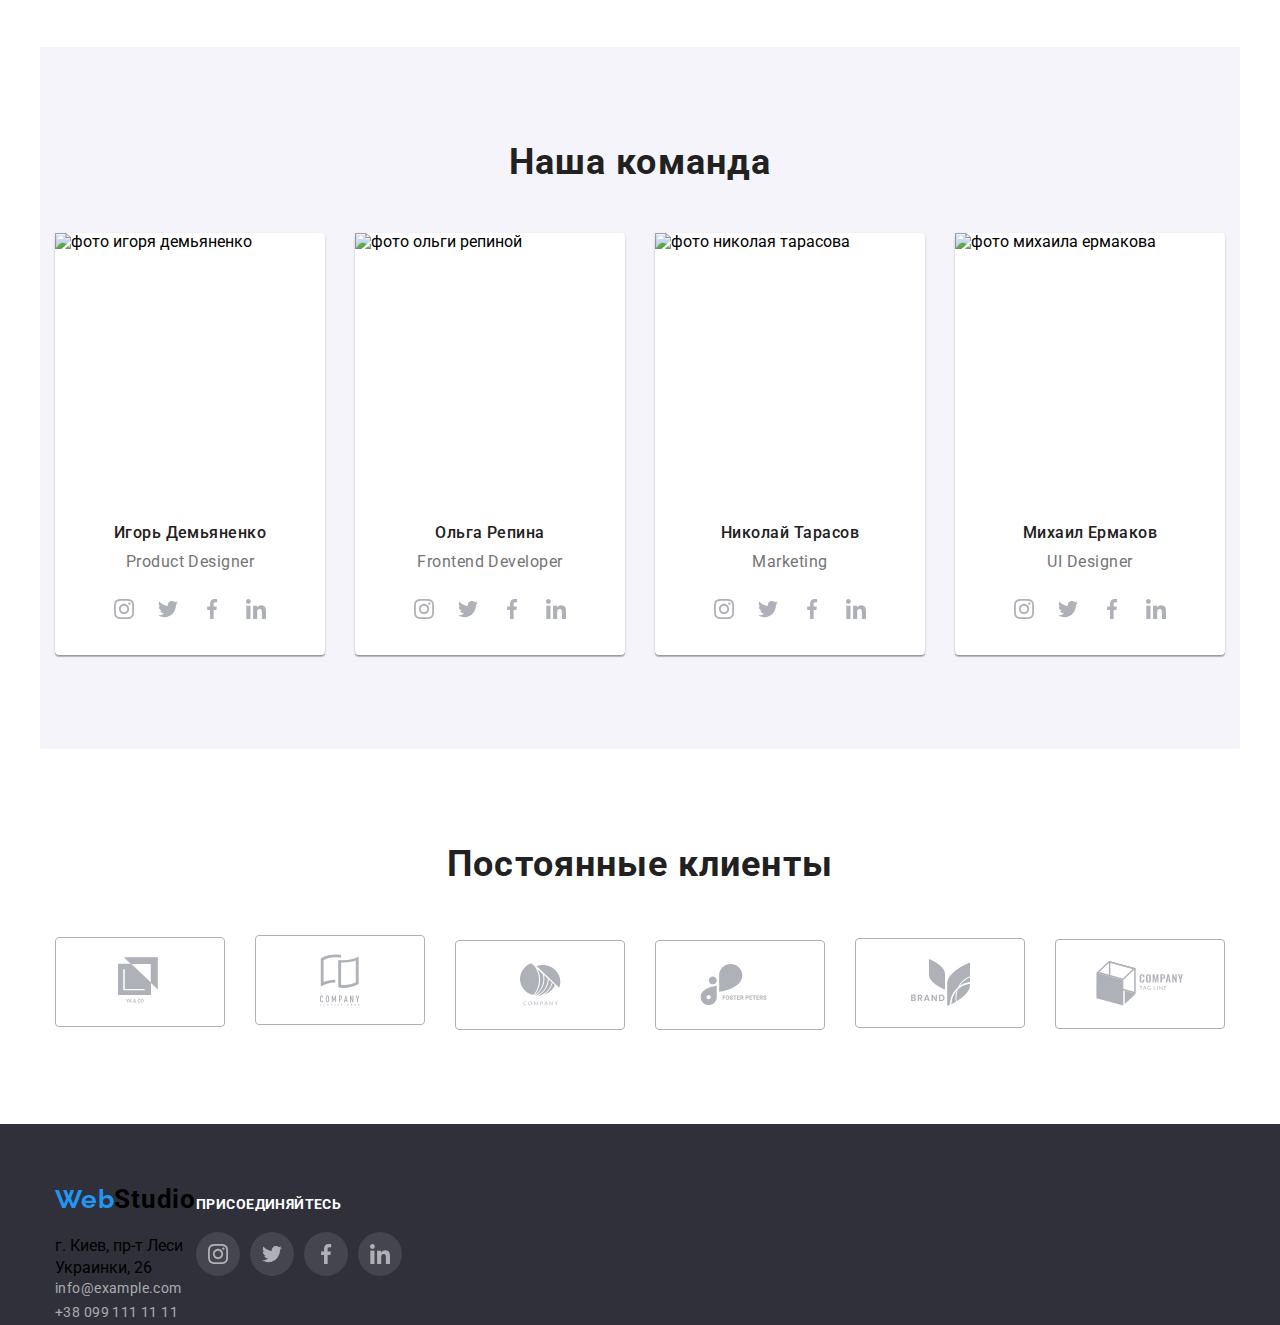
==== commit 11250eec: "футер" ====
--- a/index.html
+++ b/index.html
@@ -367,42 +367,42 @@
                 </ul>
                 </div>
               </address>
+              <div class="social-footer-link">
+                <h2 class="footer-title">ПРИСОЕДИНЯЙТЕСЬ</h2>
+                <ul class="social-link-footer">
+                  <li class="footer-social-list list"> <a class="footer-social-link" href="">
+                      <svg class="social-icon-footer">
+                        <use href="./img/sprite.svg#instagram"></use>
+                      </svg>
+              
+                    </a>
+                  </li>
+                  <li class="footer-social-list list"> <a class="footer-social-link" href="">
+                      <svg class="social-icon-footer">
+                        <use href="./img/sprite.svg#twitter"></use>
+                      </svg>
+              
+                    </a>
+                  </li>
+                  <li class="footer-social-list list"> <a class="footer-social-link" href="">
+                      <svg class="social-icon-footer">
+                        <use href="./img/sprite.svg#facebook"></use>
+                      </svg>
+              
+                    </a>
+                  </li>
+                  <li class="footer-social-list list"> <a class="footer-social-link" href="">
+                      <svg class="social-icon-footer">
+                        <use href="./img/sprite.svg#linkedin"></use>
+                      </svg>
+              
+                    </a>
+                  </li>
+                </ul>
+              
+              </div>
      </div>
 
-      <div class="social-footer-link">
-        <h2 class="footer-title">ПРИСОЕДИНЯЙТЕСЬ</h2>
-        <ul class="social-link-footer">
-        <li class="footer-social-list list"> <a class="footer-social-link" href="">
-            <svg class="social-icon-footer">
-              <use href="./img/sprite.svg#instagram"></use>
-            </svg>
-        
-          </a>
-        </li>
-        <li class="footer-social-list list"> <a class="footer-social-link" href="">
-            <svg class="social-icon-footer">
-              <use href="./img/sprite.svg#twitter"></use>
-            </svg>
-        
-          </a>
-        </li>
-        <li class="footer-social-list list"> <a class="footer-social-link" href="">
-            <svg class="social-icon-footer">
-              <use href="./img/sprite.svg#facebook"></use>
-            </svg>
-        
-          </a>
-        </li>
-        <li class="footer-social-list list"> <a class="footer-social-link" href="">
-            <svg class="social-icon-footer">
-              <use href="./img/sprite.svg#linkedin"></use>
-            </svg>
-        
-          </a>
-        </li>
-      </ul>
-
-      </div>
 
     </footer>
   </body>
--- a/css/style.css
+++ b/css/style.css
@@ -264,7 +264,7 @@
 }
 
 .direction .title {
-  margin-top: 94px;
+  /* margin-top: 94px; */
   margin-bottom: 50px;
 }
 
@@ -395,6 +395,10 @@
   cursor: pointer;
 }
 
+.customer-svg:hover {
+  fill: var(--accent-color);
+}
+
 .customer-svg {
   fill: #afb1b8;
 }
@@ -417,12 +421,17 @@
 /* FOOTER */
 .footer {
   background: #2f303a;
-  display: flex;
-}
-
-.left-footer {
+  /* display: flex; */
+}
+
+.footer .container {
+  display: flex;
+}
+
+/* .left-footer {
   margin-left: 150px;
-}
+} */
+
 .footer .logo-link {
   display: inline-block;
 
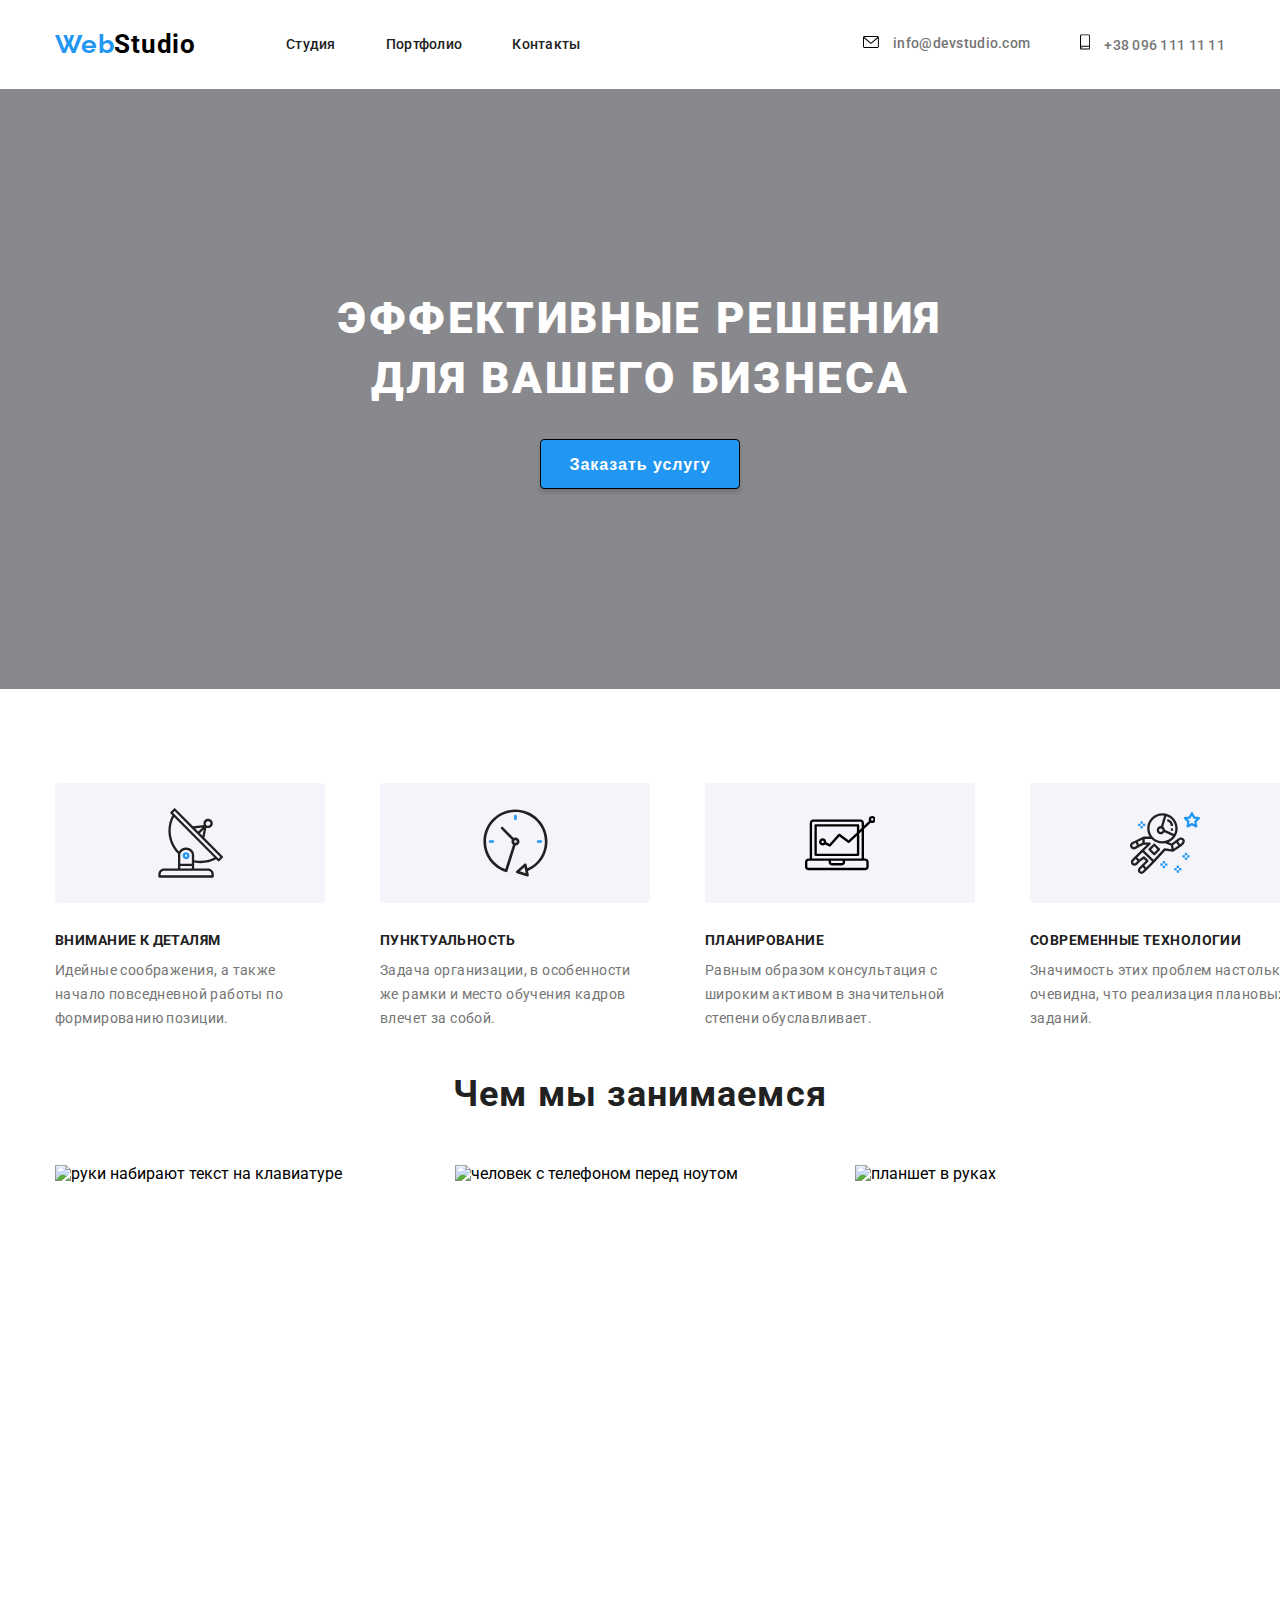
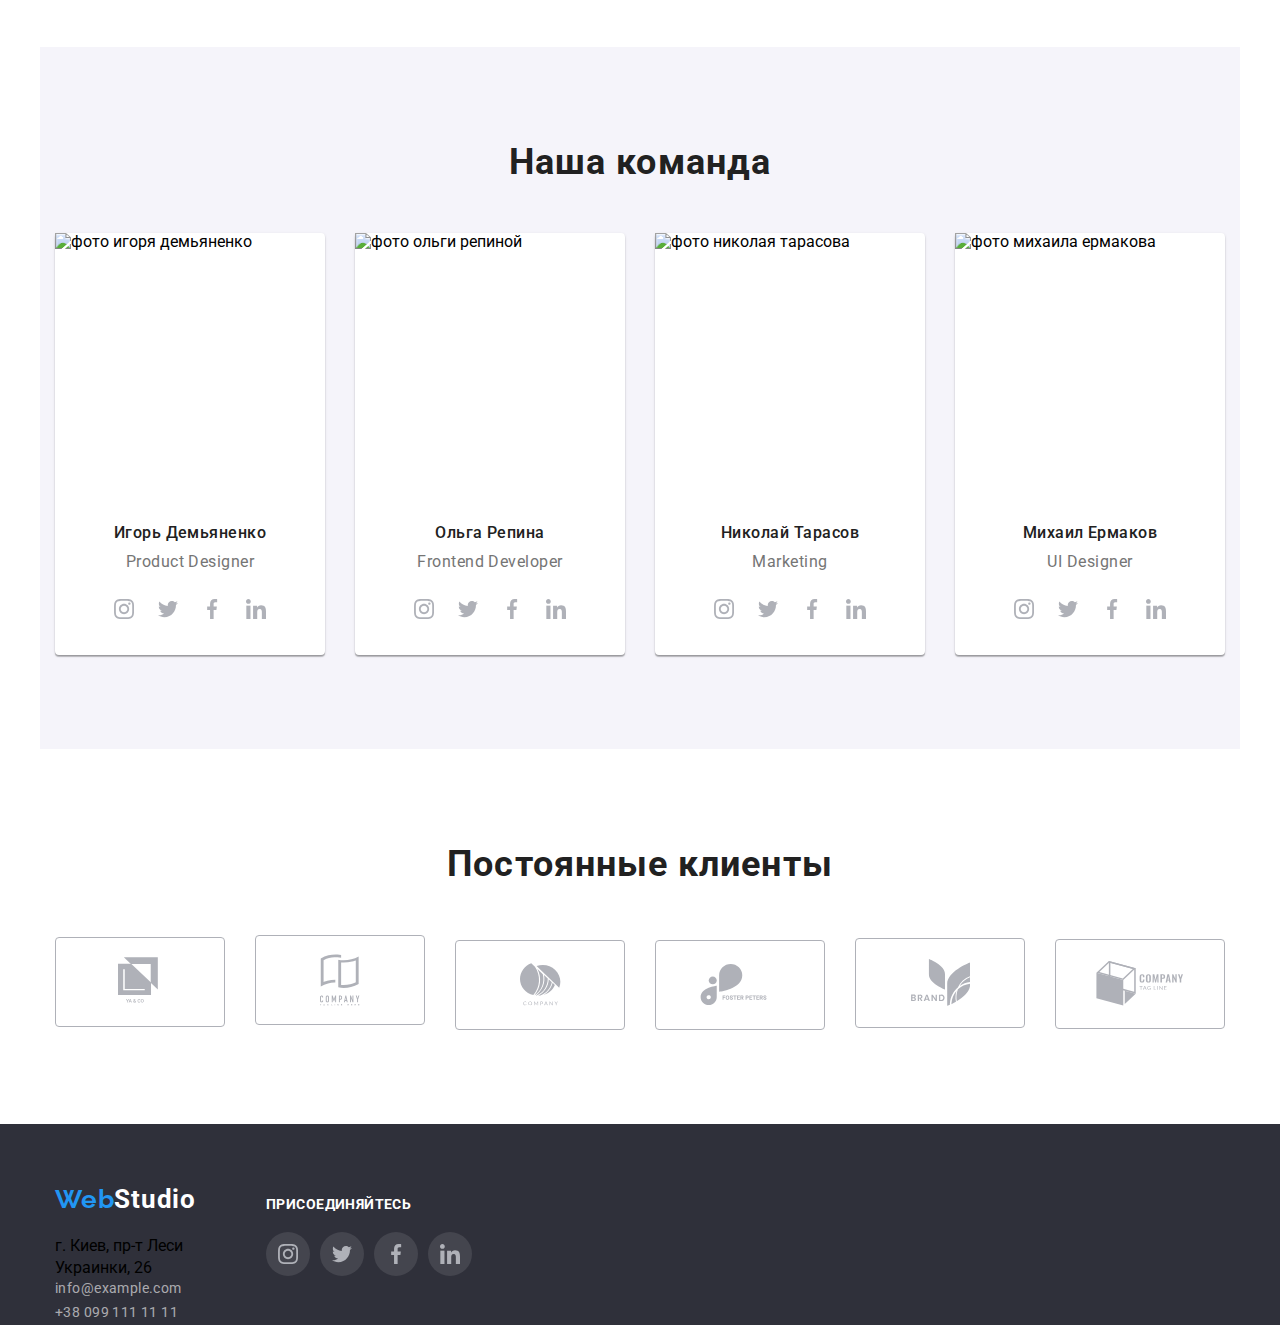
==== commit 20f043e9: "footer" ====
--- a/index.html
+++ b/index.html
@@ -352,8 +352,8 @@
       <div class="container">
               <address class="address">
                 <div class="left-footer">
-                <a class="logo-link link" href="index.html" aria-label="logo Webstudio"><span class="logo">Web</span>Studio</a>
-                <ul class="footer-list list">
+                <a class="logo-link-footer link" href="index.html" aria-label="logo Webstudio"><span class="logo">Web</span>Studio</a>
+                <ul class="footer-address-list list">
                   <li class="footer-list">
                     <a class="footer-address" href="https://goo.gl/maps/J5WfbZzFMy24R57X9"></a>
                     г. Киев, пр-т Леси Украинки, 26
--- a/css/style.css
+++ b/css/style.css
@@ -428,19 +428,21 @@
   display: flex;
 }
 
-/* .left-footer {
-  margin-left: 150px;
-} */
-
 .footer .logo-link {
-  display: inline-block;
-
   margin-top: 60px;
   margin-bottom: 20px;
 }
 
-.footer-list {
-  margin-top: ;
+.logo-link-footer {
+  display: inline-block;
+  font-weight: bold;
+  font-size: 26px;
+  line-height: 1.19;
+  letter-spacing: 0.03em;
+  color: #ffffff;
+
+  margin-top: 60px;
+  margin-bottom: 20px;
 }
 
 .footer-address {
@@ -449,6 +451,8 @@
   line-height: 1.71;
   letter-spacing: 0.03em;
   color: #ffffff;
+
+  padding-bottom: 9px;
 }
 
 .footer-info {
@@ -469,6 +473,9 @@
   color: #ffffff;
   margin-right: 936px;
   margin-top: 72px;
+}
+.social-footer-link {
+  margin-left: 70px;
 }
 
 .footer-social-link {
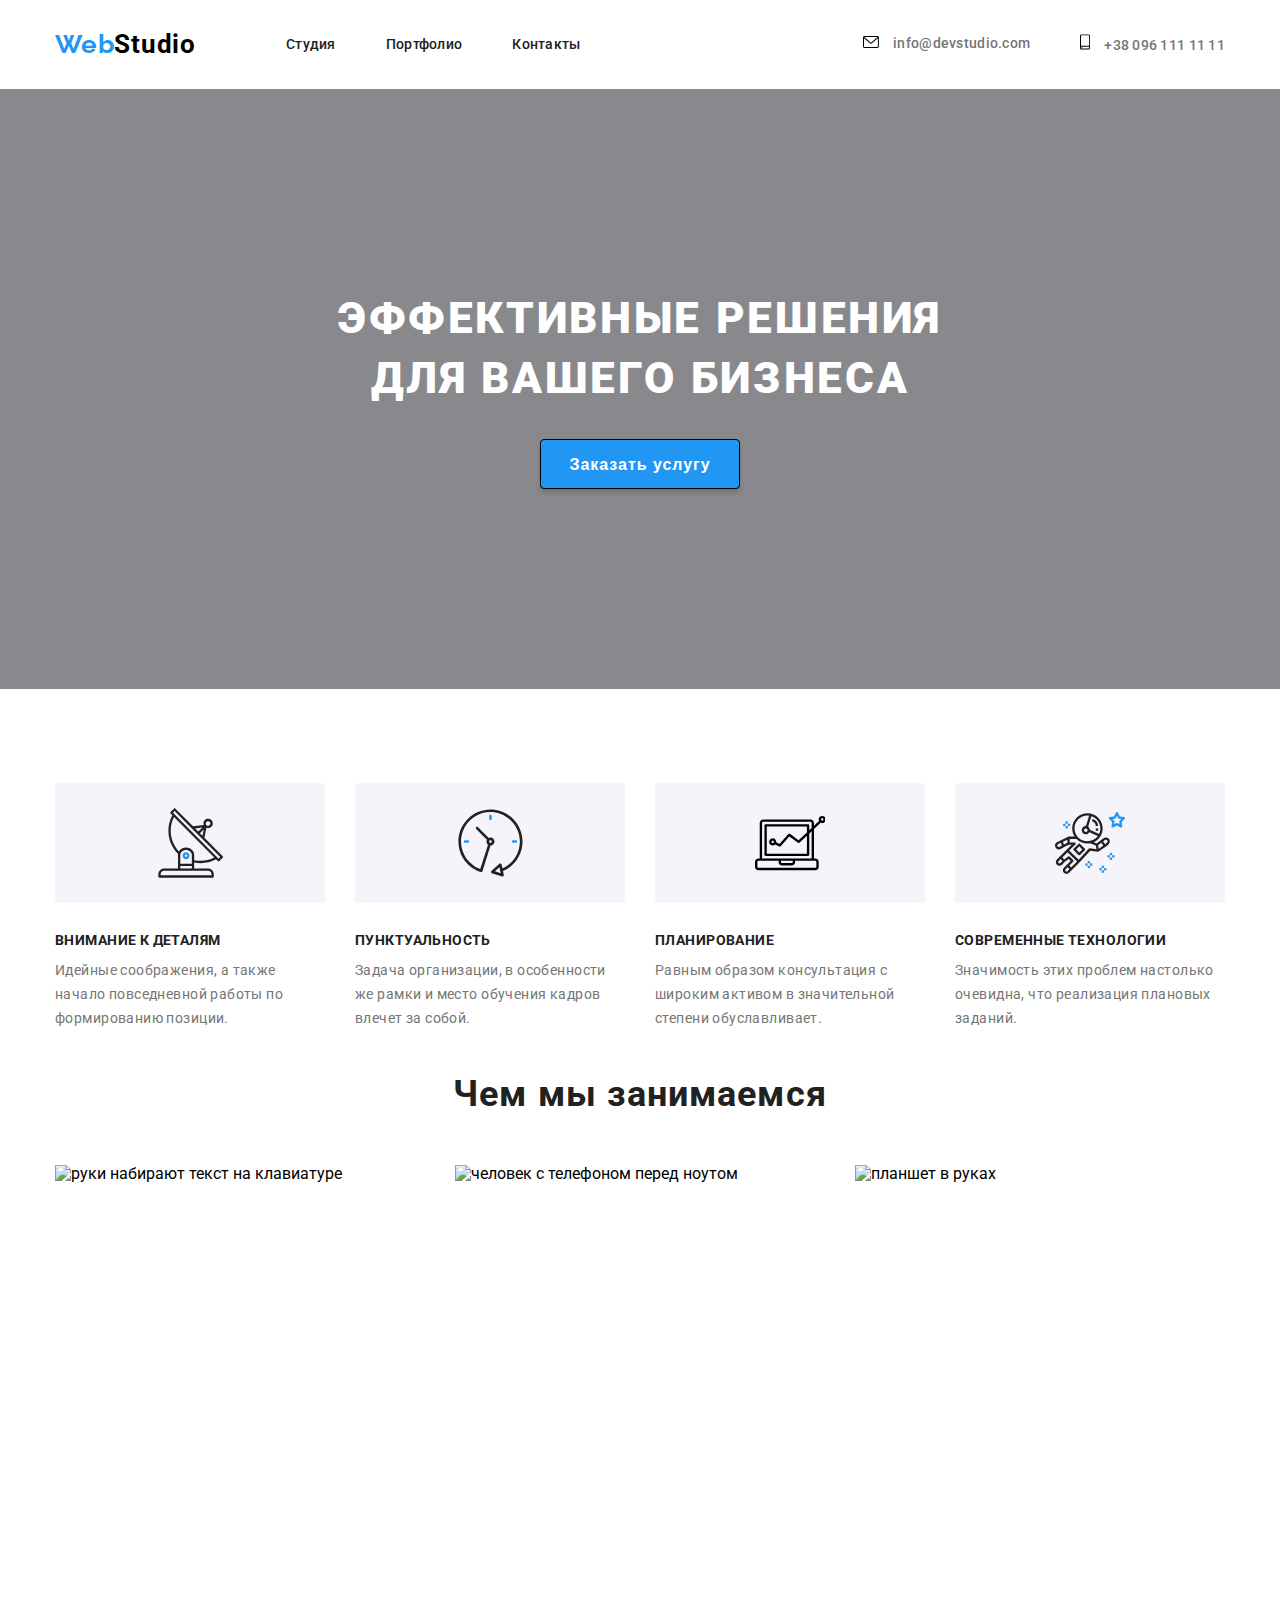
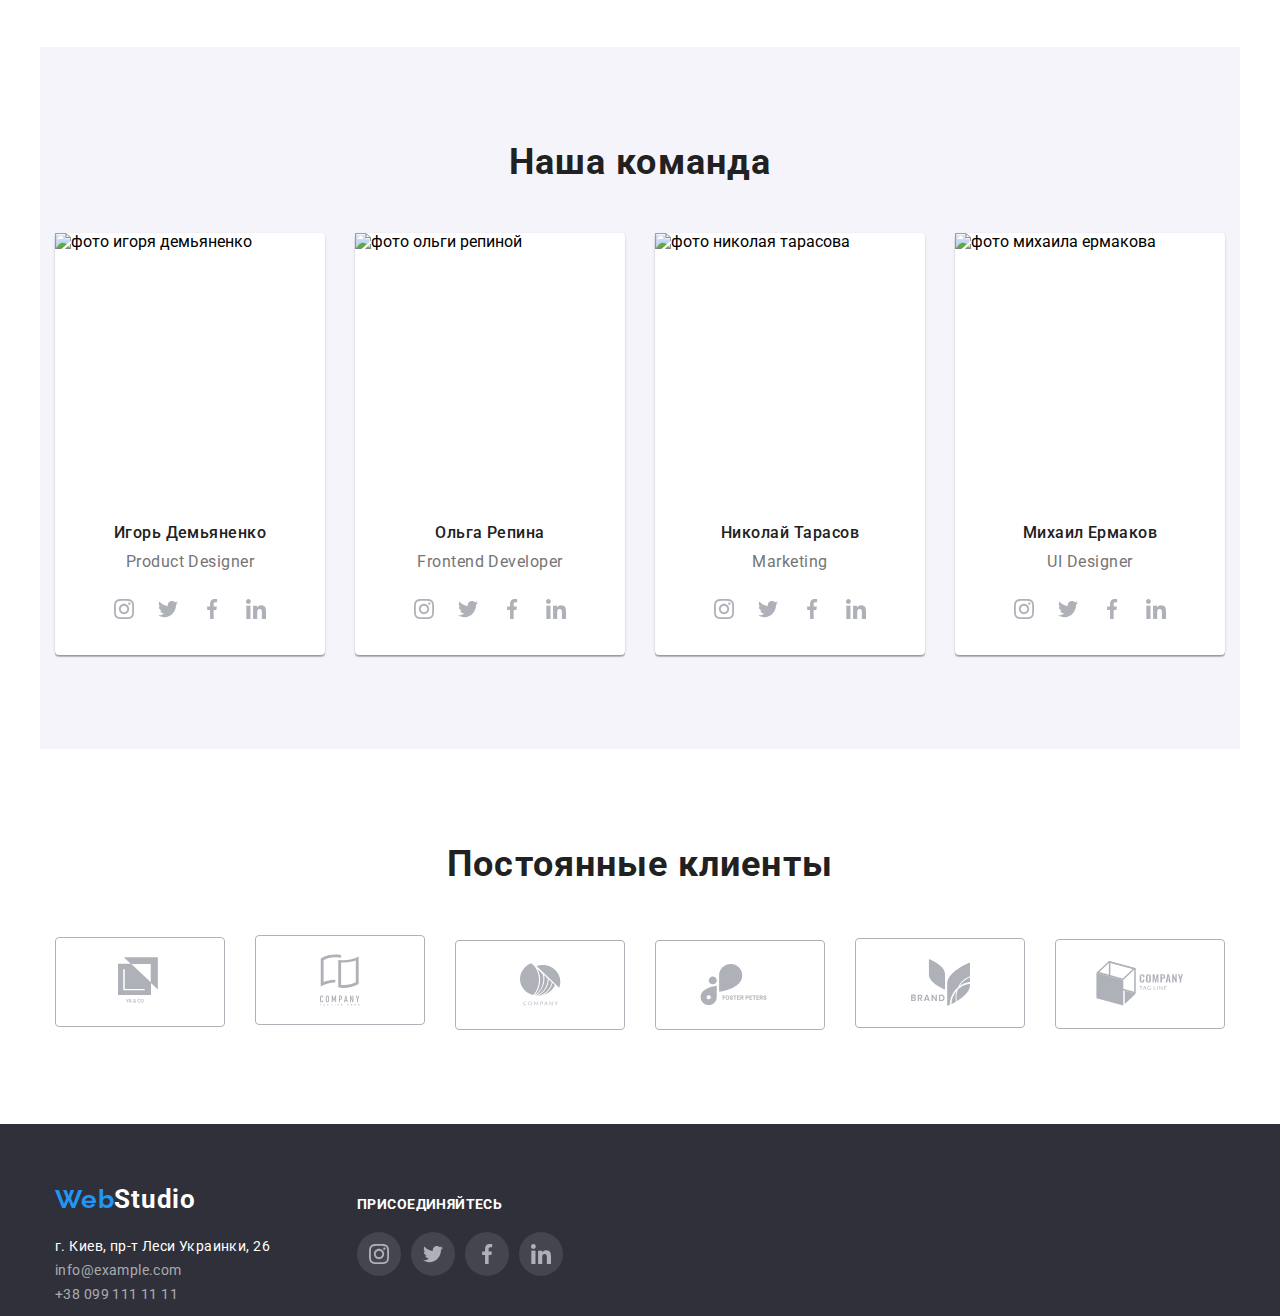
==== commit a427e902: "футер" ====
--- a/index.html
+++ b/index.html
@@ -353,7 +353,7 @@
               <address class="address">
                 <div class="left-footer">
                 <a class="logo-link-footer link" href="index.html" aria-label="logo Webstudio"><span class="logo">Web</span>Studio</a>
-                <ul class="footer-address-list list">
+                <ul class="footer-address list">
                   <li class="footer-list">
                     <a class="footer-address" href="https://goo.gl/maps/J5WfbZzFMy24R57X9"></a>
                     г. Киев, пр-т Леси Украинки, 26
--- a/css/style.css
+++ b/css/style.css
@@ -213,7 +213,7 @@
 }
 
 .advantages-list-item:not(:last-child) {
-  margin-right: 55px;
+  margin-right: 30px;
 }
 
 .advantages-title {
@@ -380,8 +380,8 @@
 
 .customer-list {
   display: flex;
-  justify-content: center;
-  align-items: center;
+  justify-content: space-between;
+  /* align-items: center; */
 }
 
 .customer-icon:not(:last-child) {
@@ -395,10 +395,6 @@
   cursor: pointer;
 }
 
-.customer-svg:hover {
-  fill: var(--accent-color);
-}
-
 .customer-svg {
   fill: #afb1b8;
 }
@@ -445,12 +441,19 @@
   margin-bottom: 20px;
 }
 
+.footer-address-list {
+  display: block;
+  width: 232px;
+}
+
 .footer-address {
   font-weight: 400;
   font-size: 14px;
   line-height: 1.71;
   letter-spacing: 0.03em;
   color: #ffffff;
+
+  width: 232px;
 
   padding-bottom: 9px;
 }
@@ -545,6 +548,44 @@
 .portfolio-list {
   width: 370px;
   margin-right: 30px;
+}
+
+.portfolio-list:hover .overlay {
+  opacity: 1;
+  visibility: visible;
+  pointer-events: auto;
+}
+
+.portfolio-img-wrapper {
+  position: relative;
+}
+
+.overlay {
+  position: absolute;
+  top: 0;
+  left: 0;
+  width: 100%;
+  height: 100%;
+  background: rgba(33, 150, 243, 0.9);
+
+  opacity: 0;
+  visibility: hidden;
+  pointer-events: none;
+  transition: all 250ms cubic-bezier(0.4, 0, 0.2, 1);
+}
+
+.portfolio-description {
+  font-weight: 400;
+  font-size: 18px;
+  line-height: 1.56;
+
+  letter-spacing: 0.03em;
+
+  color: #ffffff;
+
+  margin-top: 63px;
+  margin-left: 24px;
+  margin-right: 24px;
 }
 
 .portfolio-list:nth-child(3n) {
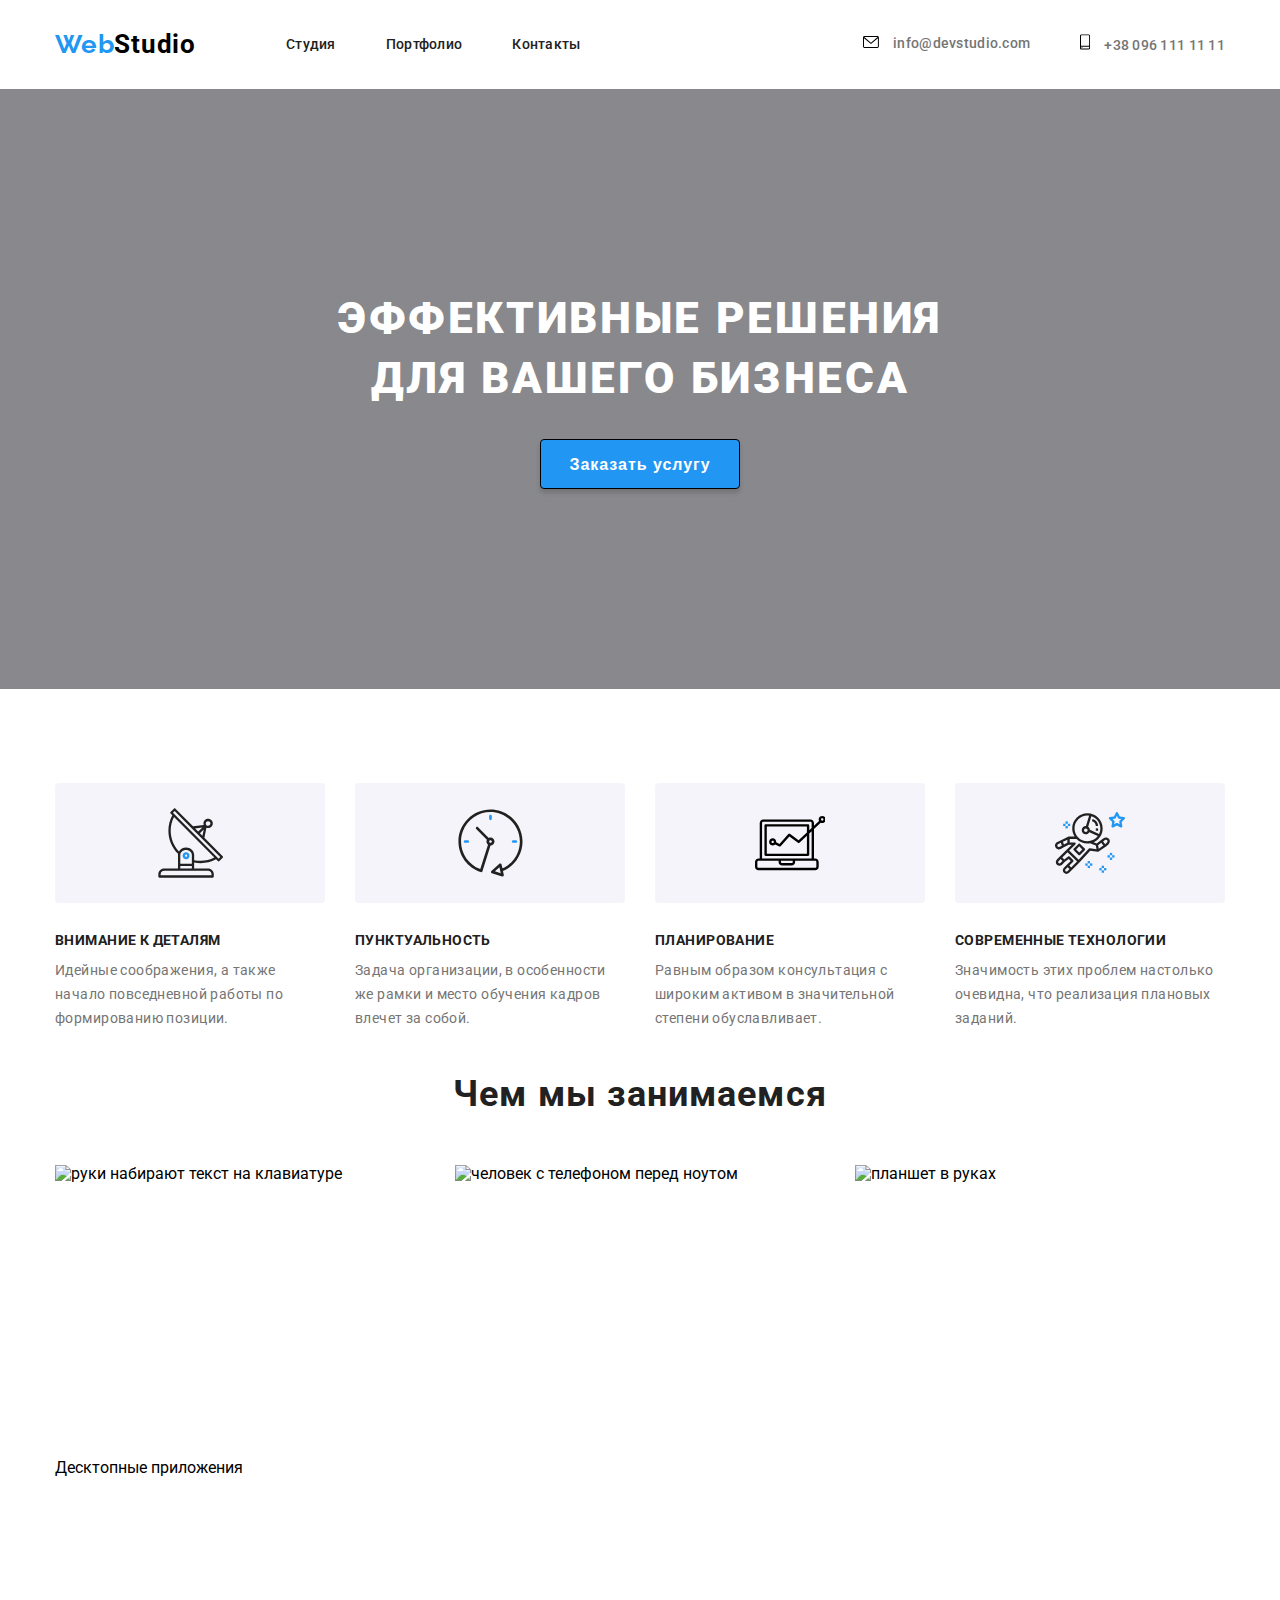
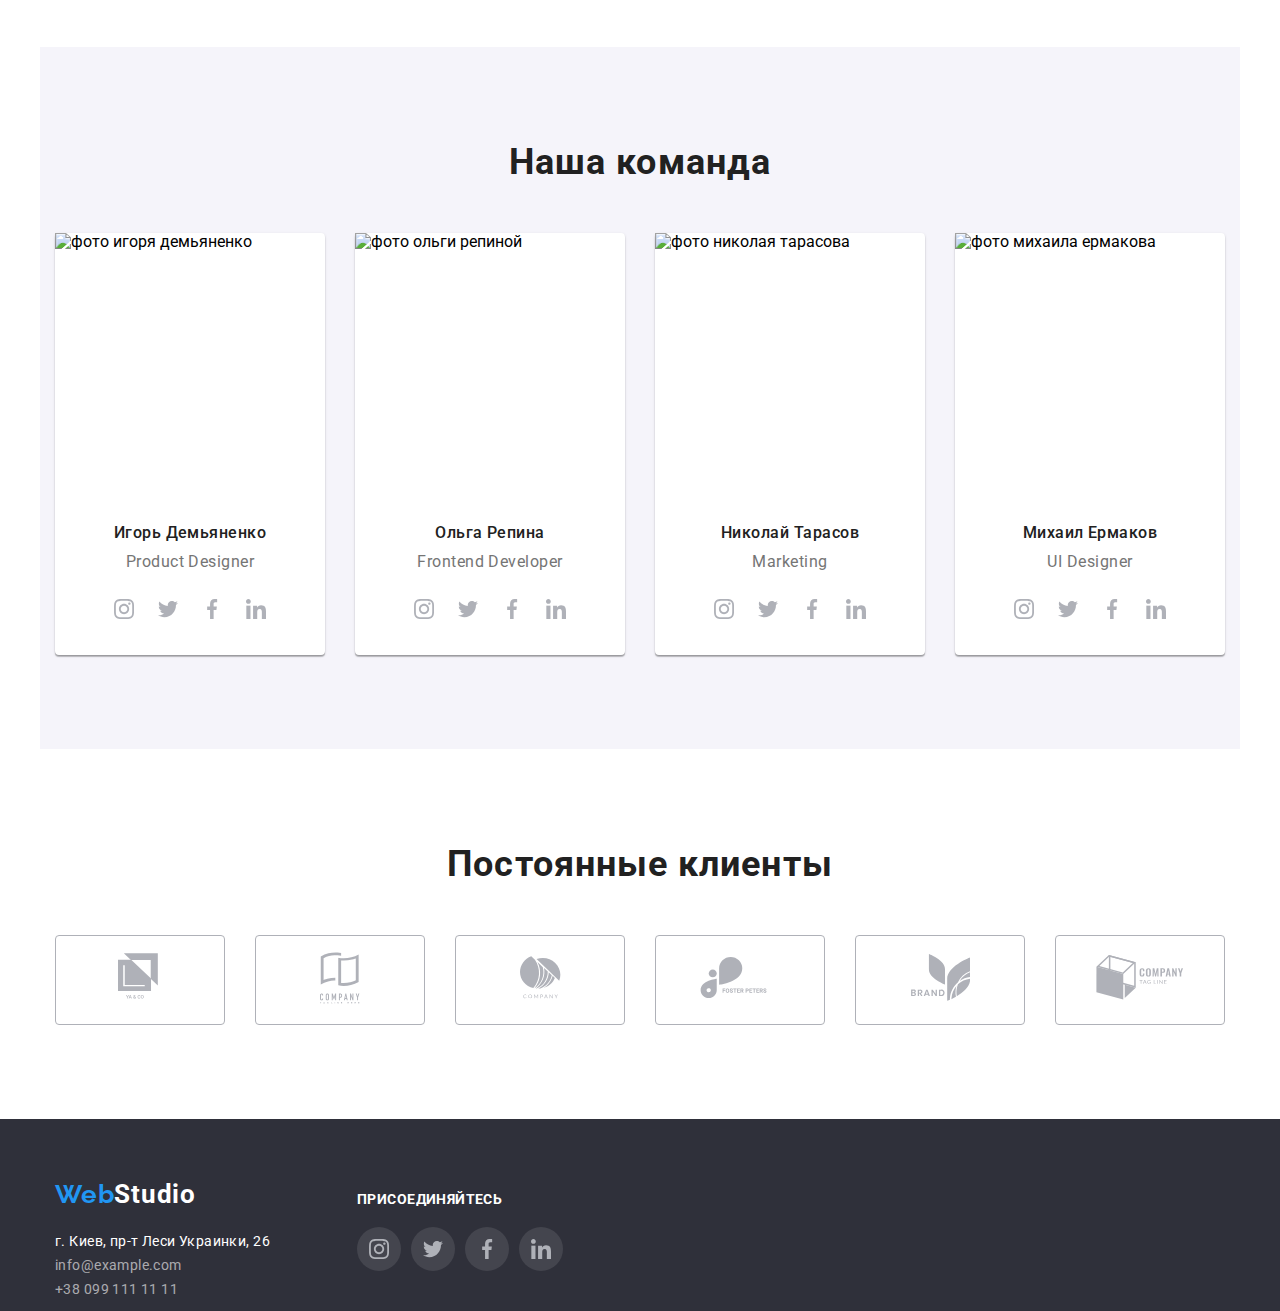
==== commit 30f66ee2: "дирешн" ====
--- a/index.html
+++ b/index.html
@@ -132,6 +132,9 @@
             <li class="direction-list-item">
               <img class="direction-list-img" src="./img/our-work/img-1.png" alt="руки набирают текст на клавиатуре" height="294"
                 width="370" />
+                <div class="direction-overlay">
+                  <p class="direction-description">Десктопные приложения</p>
+                </div>
             </li>
             <li class="direction-list-item">
               <img class="direction-list-img" src="./img/our-work/img-2.png" alt="человек с телефоном перед ноутом" height="294"
@@ -308,36 +311,54 @@
           <section class="customers">
             <div class="container">
               <h2 class="title">Постоянные клиенты</h2>
-              <ul class="customers-list list">
-                <li class="customer-icon">
-                  <svg class="customer-svg" width=44px height=49px>
-                     <use href="./img/sprite.svg#logo1"></use>
-                  </svg>
-                </li>
-                <li class="customer-icon">
-                  <svg class="customer-svg" width=40px height=52px>
-                    <use href="./img/sprite.svg#logo2"></use>
-                  </svg>
-                </li>
-                <li class="customer-icon">
-                  <svg class="customer-svg" width=41px height=43px>
-                    <use href="./img/sprite.svg#logo3"></use>
-                  </svg>
-                </li>
-                <li class="customer-icon">
-                  <svg class="customer-svg" width=80px height=42px>
-                    <use href="./img/sprite.svg#logo4"></use>
-                  </svg>
-                </li>
-                <li class="customer-icon">
-                  <svg class="customer-svg" width=59px height=47px>
-                    <use href="./img/sprite.svg#logo5"></use>
-                  </svg>
-                </li>
-                <li class="customer-icon">
-                  <svg class="customer-svg" width=88px height=45px>
-                    <use href="./img/sprite.svg#logo6"></use>
-                  </svg>
+              <ul class="customer-list list">
+                <li class="customer-icon">
+                  <a class="customer-link" href="">
+                    <svg class="customer-svg" width=44px height=49px>
+                      <use href="./img/sprite.svg#logo1"></use>
+                    </svg>
+                  </a>
+                 
+                </li>
+                <li class="customer-icon">
+                  <a class="customer-link" href="">
+                    <svg class="customer-svg" width=40px height=52px>
+                      <use href="./img/sprite.svg#logo2"></use>
+                    </svg>
+                  </a>
+                 
+                </li>
+                <li class="customer-icon">
+                  <a class="customer-link" href="">
+                    <svg class="customer-svg" width=41px height=43px>
+                      <use href="./img/sprite.svg#logo3"></use>
+                    </svg>
+                  </a>
+                  
+                </li>
+                <li class="customer-icon">
+                  <a class="customer-link" href="">
+                    <svg class="customer-svg" width=80px height=42px>
+                      <use href="./img/sprite.svg#logo4"></use>
+                    </svg>
+                  </a>
+                  
+                </li>
+                <li class="customer-icon">
+                  <a class="customer-link" href="">
+                    <svg class="customer-svg" width=59px height=47px>
+                      <use href="./img/sprite.svg#logo5"></use>
+                    </svg>
+                  </a>
+                  
+                </li>
+                <li class="customer-icon">
+                  <a class="customer-link" href="">
+                    <svg class="customer-svg" width=88px height=45px>
+                      <use href="./img/sprite.svg#logo6"></use>
+                    </svg>
+                  </a>
+                  
                 </li>
               </ul>
 
